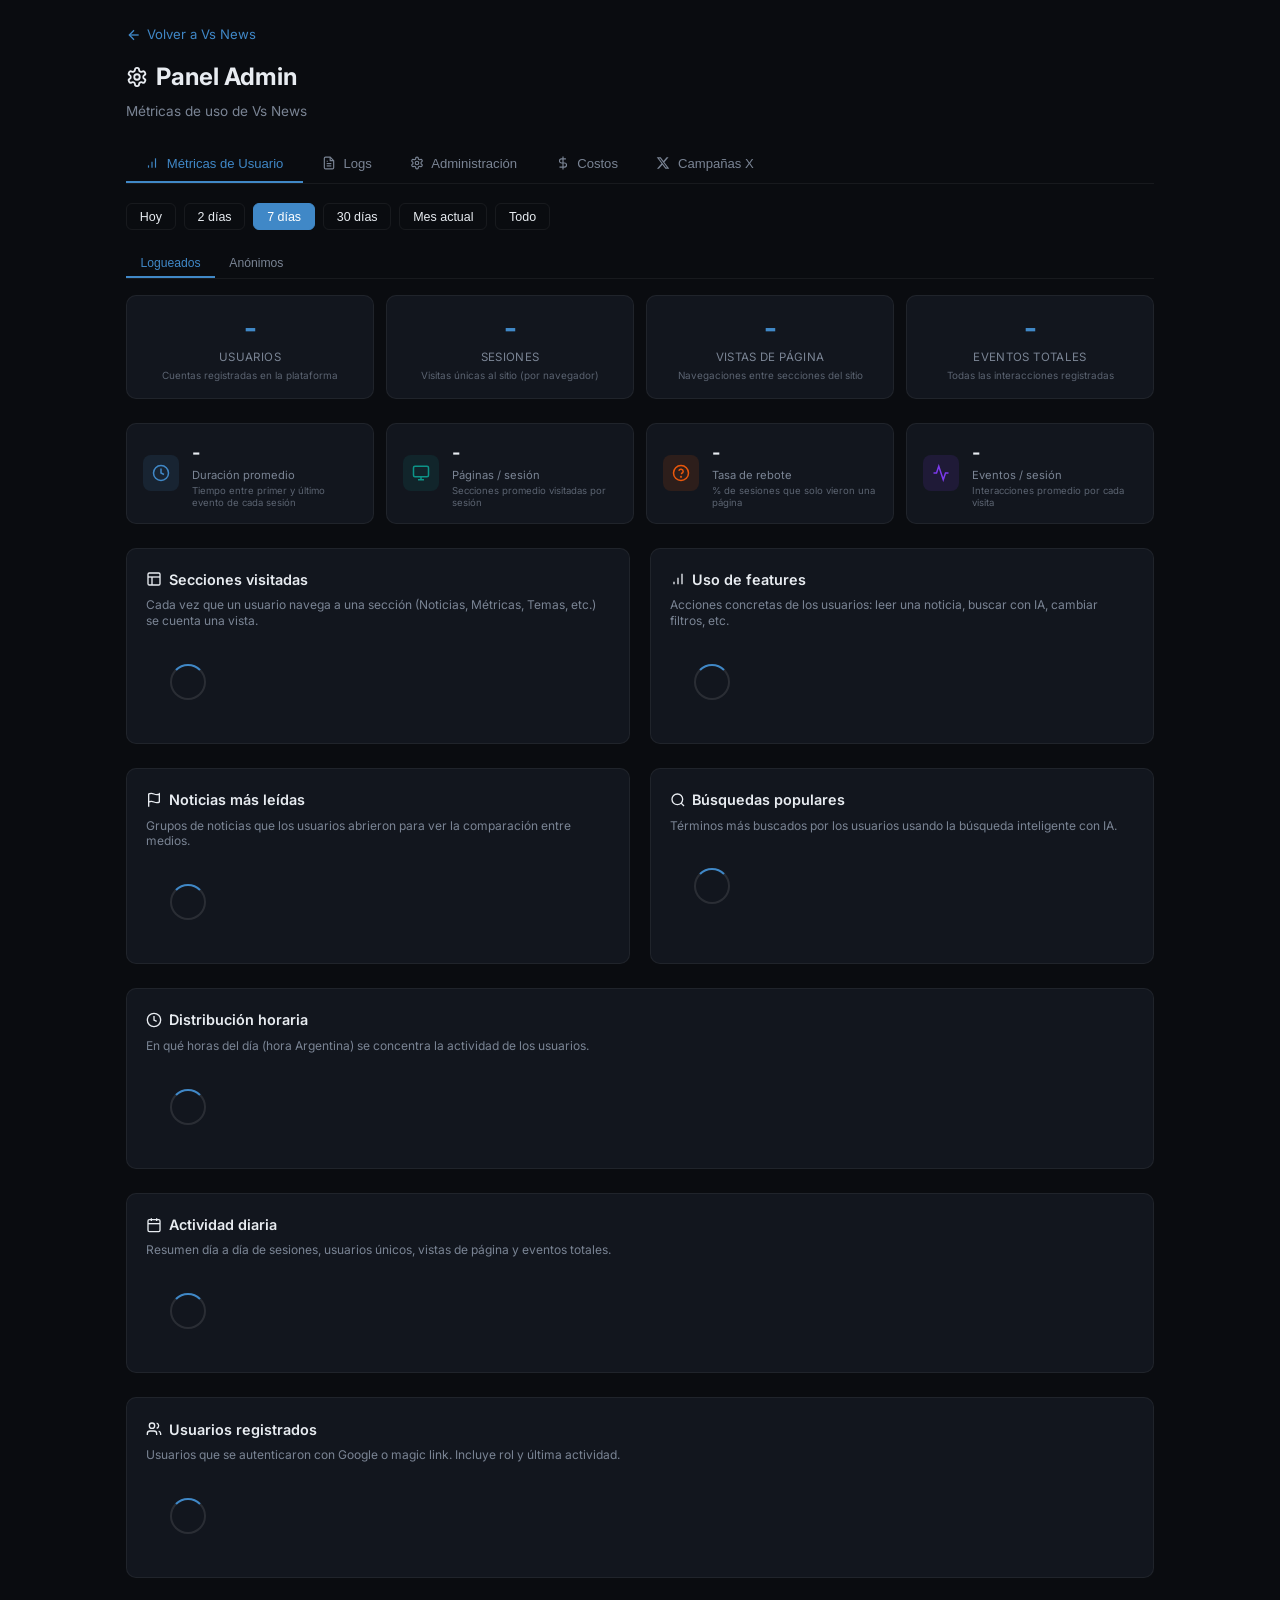
==== static/admin.html @ f23b5cda "feat(ai): presupuesto USD/mes (global y por proveedor) con cap diario auto-derivado - Nueva columna " ====
<!DOCTYPE html>
<html lang="es">
<head>
    <meta charset="UTF-8">
    <meta name="viewport" content="width=device-width, initial-scale=1.0">
    <meta name="theme-color" content="#0e1117">
    <title>Admin — Vs News</title>
    <link rel="preconnect" href="https://fonts.googleapis.com">
    <link rel="preconnect" href="https://fonts.gstatic.com" crossorigin>
    <link href="https://fonts.googleapis.com/css2?family=Inter:wght@300;400;500;600;700;800&display=swap" rel="stylesheet">
    <link rel="stylesheet" href="/static/css/styles.css?v=21">
    <style>
        .admin-wrap { max-width: 1060px; margin: 0 auto; padding: 1.5rem 1rem 3rem; }
        .admin-header { margin-bottom: 1.5rem; }
        .admin-header h1 { font-size: 1.5rem; font-weight: 700; margin: 0 0 0.3rem; display: flex; align-items: center; gap: 0.5rem; }
        .admin-header p { color: var(--text-dim); font-size: 0.85rem; margin: 0; }
        .admin-back { display: inline-flex; align-items: center; gap: 0.3rem; font-size: 0.82rem; color: var(--accent); text-decoration: none; margin-bottom: 0.8rem; }
        .admin-back:hover { text-decoration: underline; }

        .admin-date-filters { display: flex; gap: 0.5rem; flex-wrap: wrap; margin-bottom: 1.2rem; }
        .admin-date-btn {
            padding: 0.35rem 0.8rem; font-size: 0.78rem; font-weight: 500; border-radius: 6px;
            border: 1px solid var(--border); background: transparent; color: var(--text); cursor: pointer;
            transition: background 0.15s, border-color 0.15s;
        }
        .admin-date-btn.active { background: var(--accent); border-color: var(--accent); color: #fff; }
        .admin-date-btn:hover:not(.active) { background: rgba(255,255,255,0.06); }

        /* KPI cards */
        .admin-kpis { display: grid; grid-template-columns: repeat(auto-fit, minmax(140px, 1fr)); gap: 0.75rem; margin-bottom: 1.5rem; }
        .admin-kpi {
            background: var(--bg-card); border: 1px solid var(--border); border-radius: var(--radius);
            padding: 1rem; text-align: center;
        }
        .admin-kpi-value { font-size: 1.8rem; font-weight: 700; color: var(--accent); line-height: 1.1; }
        .admin-kpi-label { font-size: 0.72rem; color: var(--text-dim); margin-top: 0.25rem; text-transform: uppercase; letter-spacing: 0.03em; }
        .admin-kpi-sub { font-size: 0.7rem; color: var(--text-dim); margin-top: 0.15rem; }

        /* Engagement strip */
        .admin-engagement { display: grid; grid-template-columns: repeat(auto-fit, minmax(160px, 1fr)); gap: 0.75rem; margin-bottom: 1.5rem; }
        .admin-eng-card {
            background: var(--bg-card); border: 1px solid var(--border); border-radius: var(--radius);
            padding: 0.9rem 1rem; display: flex; align-items: center; gap: 0.8rem;
        }
        .admin-eng-icon { width: 36px; height: 36px; border-radius: 8px; display: flex; align-items: center; justify-content: center; flex-shrink: 0; }
        .admin-eng-icon svg { width: 18px; height: 18px; }
        .admin-eng-data { flex: 1; min-width: 0; }
        .admin-eng-value { font-size: 1.15rem; font-weight: 700; color: var(--text); }
        .admin-eng-label { font-size: 0.7rem; color: var(--text-dim); }

        /* Two-column grid */
        .admin-grid { display: grid; grid-template-columns: 1fr 1fr; gap: 1.2rem; margin-bottom: 1.5rem; }
        @media (max-width: 700px) { .admin-grid { grid-template-columns: 1fr; } }

        .admin-section { margin-bottom: 1.5rem; }
        .admin-card {
            background: var(--bg-card); border: 1px solid var(--border); border-radius: var(--radius);
            padding: 1.2rem; height: 100%;
        }
        .admin-card h3 {
            font-size: 0.9rem; font-weight: 600; margin: 0 0 0.8rem;
            display: flex; align-items: center; gap: 0.4rem; color: var(--text);
        }
        .admin-card h3 svg { width: 16px; height: 16px; flex-shrink: 0; }

        /* Bar chart */
        .admin-bar-list { display: flex; flex-direction: column; gap: 0.45rem; }
        .admin-bar-row { display: flex; align-items: center; gap: 0.5rem; }
        .admin-bar-label { min-width: 110px; font-size: 0.78rem; color: var(--text); white-space: nowrap; overflow: hidden; text-overflow: ellipsis; }
        .admin-bar-track { flex: 1; height: 22px; background: rgba(255,255,255,0.04); border-radius: 4px; overflow: hidden; }
        .admin-bar-fill {
            height: 100%; border-radius: 4px; display: flex; align-items: center;
            padding: 0 0.4rem; font-size: 0.68rem; font-weight: 600; color: #fff; min-width: 24px;
            transition: width 0.4s ease;
        }
        .admin-bar-fill.blue { background: var(--accent); }
        .admin-bar-fill.teal { background: #0d9488; }
        .admin-bar-fill.purple { background: #7c3aed; }
        .admin-bar-fill.orange { background: #ea580c; }
        .admin-bar-fill.pink { background: #db2777; }

        /* Hourly chart */
        .admin-hourly { display: flex; align-items: flex-end; gap: 2px; height: 80px; padding-top: 0.3rem; }
        .admin-hour-bar {
            flex: 1; background: var(--accent); border-radius: 2px 2px 0 0; min-height: 2px;
            transition: height 0.3s ease; position: relative;
        }
        .admin-hour-bar:hover { opacity: 0.8; }
        .admin-hour-labels { display: flex; gap: 2px; margin-top: 0.2rem; }
        .admin-hour-labels span { flex: 1; text-align: center; font-size: 0.55rem; color: var(--text-dim); }

        /* Table */
        .admin-table { width: 100%; border-collapse: collapse; font-size: 0.8rem; }
        .admin-table th {
            text-align: left; padding: 0.55rem 0.6rem; border-bottom: 1px solid var(--border);
            font-weight: 600; color: var(--text-dim); font-size: 0.68rem; text-transform: uppercase; letter-spacing: 0.04em;
        }
        .admin-table td { padding: 0.5rem 0.6rem; border-bottom: 1px solid rgba(255,255,255,0.04); }
        .admin-table tr:hover td { background: rgba(255,255,255,0.02); }

        .admin-loading { text-align: center; padding: 1.5rem; color: var(--text-dim); }
        .admin-empty { text-align: center; padding: 1rem; color: var(--text-dim); font-size: 0.82rem; }
        .admin-badge {
            font-size: 0.68rem; padding: 0.12rem 0.45rem; border-radius: 4px; font-weight: 500;
        }
        .admin-badge-admin { background: rgba(64,136,199,0.15); color: var(--accent); }
        .admin-badge-user { background: rgba(255,255,255,0.04); color: var(--text-dim); }
        .admin-badge-ollama { background: rgba(168,85,247,0.15); color: #a855f7; }

        .admin-cell-desc { font-size: 0.65rem; color: var(--text-dim); line-height: 1.2; margin-top: 0.15rem; opacity: 0.75; }
        .admin-kpi-desc { font-size: 0.62rem; color: var(--text-dim); margin-top: 0.15rem; line-height: 1.3; opacity: 0.7; }
        .admin-eng-desc { font-size: 0.6rem; color: var(--text-dim); line-height: 1.2; opacity: 0.7; }
        .admin-card-desc { font-size: 0.75rem; color: var(--text-dim); margin: -0.4rem 0 0.7rem; line-height: 1.3; }

        /* Selects (dark-mode friendly) */
        .ai-config-select,
        .ai-schedule-start,
        .ai-schedule-end {
            padding: 0.4rem 0.6rem; font-size: 0.78rem; border-radius: 6px;
            border: 1px solid var(--border); background: var(--bg-card, #12161e); color: var(--text);
            cursor: pointer; width: 100%;
        }
        .ai-config-select option,
        .ai-schedule-start option,
        .ai-schedule-end option {
            background: var(--bg-card, #12161e); color: var(--text, #e8ecf1);
        }

        /* Tab navigation */
        .admin-tabs { display: flex; gap: 0; margin-bottom: 1.2rem; border-bottom: 1px solid var(--border); flex-wrap: wrap; }
        .admin-tab {
            padding: 0.6rem 1.2rem; font-size: 0.82rem; font-weight: 500; cursor: pointer;
            color: var(--text-dim); border-bottom: 2px solid transparent;
            transition: color 0.15s, border-color 0.15s; background: transparent; border-top: none; border-left: none; border-right: none;
        }
        .admin-tab:hover { color: var(--text); }
        .admin-tab.active { color: var(--accent); border-bottom-color: var(--accent); }
        .admin-tab-panel { display: none; }
        .admin-tab-panel.active { display: block; }

        /* Sub-tab navigation (inside a panel) */
        .admin-subtabs { display: flex; gap: 0; margin-bottom: 1rem; border-bottom: 1px solid rgba(255,255,255,0.06); flex-wrap: wrap; }
        .admin-subtab {
            padding: 0.4rem 0.9rem; font-size: 0.76rem; font-weight: 500; cursor: pointer;
            color: var(--text-dim); border-bottom: 2px solid transparent;
            transition: color 0.15s, border-color 0.15s; background: transparent; border-top: none; border-left: none; border-right: none;
        }
        .admin-subtab:hover { color: var(--text); }
        .admin-subtab.active { color: var(--accent); border-bottom-color: var(--accent); }
        .admin-subtab-panel { display: none; }
        .admin-subtab-panel.active { display: block; }

        /* Logs table filters */
        .admin-filter-row {
            display: flex; gap: 0.5rem; flex-wrap: wrap; margin-bottom: 0.8rem; align-items: center;
        }
        .admin-filter-row select, .admin-filter-row input {
            padding: 0.35rem 0.6rem; font-size: 0.78rem; border-radius: 6px;
            border: 1px solid var(--border); background: var(--bg-card, #12161e); color: var(--text);
        }
        .admin-pagination {
            display: flex; gap: 0.5rem; align-items: center; justify-content: flex-end;
            margin-top: 0.8rem; font-size: 0.78rem; color: var(--text-dim);
        }
        .admin-pagination button {
            padding: 0.3rem 0.7rem; font-size: 0.78rem; border-radius: 6px;
            border: 1px solid var(--border); background: transparent; color: var(--text); cursor: pointer;
        }
        .admin-pagination button:disabled { opacity: 0.4; cursor: not-allowed; }
        .admin-pagination button:hover:not(:disabled) { background: rgba(255,255,255,0.06); }

        /* Invocation detail modal */
        .admin-modal-backdrop {
            position: fixed; inset: 0; background: rgba(0,0,0,0.6); z-index: 1000;
            display: flex; align-items: center; justify-content: center; padding: 1rem;
        }
        .admin-modal {
            background: var(--bg-modal); border: 1px solid var(--border); border-radius: var(--radius);
            max-width: 800px; width: 100%; max-height: 90vh; overflow: auto; padding: 1.5rem;
            box-shadow: var(--shadow);
        }
        .admin-modal h3 { margin: 0 0 0.8rem; font-size: 1rem; font-weight: 600; }
        .admin-modal-close {
            float: right; background: transparent; border: 0; color: var(--text-dim);
            font-size: 1.4rem; cursor: pointer; line-height: 1;
        }
        .admin-modal pre {
            background: rgba(0,0,0,0.25); padding: 0.8rem; border-radius: 6px;
            font-size: 0.72rem; overflow: auto; max-height: 300px; white-space: pre-wrap; word-break: break-word;
            margin: 0.3rem 0 0.8rem;
        }
        .admin-modal-row { display: flex; gap: 0.8rem; font-size: 0.78rem; margin-bottom: 0.3rem; }
        .admin-modal-row .label { color: var(--text-dim); min-width: 120px; }

        /* Row click affordance */
        .admin-table tr.clickable { cursor: pointer; }

        /* Status pills for process events */
        .admin-status-pill {
            font-size: 0.68rem; font-weight: 600; padding: 0.15rem 0.55rem; border-radius: 999px;
            display: inline-block;
        }
        .admin-status-ok { background: rgba(13,148,136,0.15); color: #0d9488; }
        .admin-status-error { background: rgba(220,38,38,0.15); color: #dc2626; }
        .admin-status-warning { background: rgba(234,179,8,0.15); color: #eab308; }
        .admin-status-info { background: rgba(64,136,199,0.15); color: #4088c7; }

        /* Anon ratio pill */
        .admin-kpi-ratio {
            display: inline-block; font-size: 0.68rem; font-weight: 600; padding: 0.15rem 0.5rem;
            border-radius: 10px; margin-top: 0.2rem;
        }
        .admin-kpi-ratio.high { background: rgba(234,88,12,0.15); color: #ea580c; }
        .admin-kpi-ratio.mid  { background: rgba(13,148,136,0.15); color: #0d9488; }
        .admin-kpi-ratio.low  { background: rgba(64,136,199,0.15); color: #4088c7; }

        /* AI monitor: provider cards + traffic light */
        .admin-monitor-providers {
            display: grid; grid-template-columns: repeat(auto-fit, minmax(260px, 1fr)); gap: 0.9rem;
        }
        .admin-provider-card {
            background: rgba(255,255,255,0.02); border: 1px solid var(--border);
            border-radius: var(--radius); padding: 0.9rem 1rem;
            display: flex; flex-direction: column; gap: 0.45rem;
        }
        .admin-provider-head {
            display: flex; align-items: center; justify-content: space-between; gap: 0.5rem;
        }
        .admin-provider-name { font-size: 0.9rem; font-weight: 600; color: var(--text); }
        .admin-provider-model { font-size: 0.7rem; color: var(--text-dim); font-family: ui-monospace, monospace; }
        .admin-provider-pill {
            font-size: 0.68rem; font-weight: 600; padding: 0.18rem 0.55rem; border-radius: 999px;
            display: inline-flex; align-items: center; gap: 0.35rem;
        }
        .admin-provider-pill::before { content: ""; width: 7px; height: 7px; border-radius: 50%; display: inline-block; }
        .admin-provider-pill.green { background: rgba(13,148,136,0.15); color: #0d9488; }
        .admin-provider-pill.green::before { background: #0d9488; box-shadow: 0 0 8px rgba(13,148,136,0.5); }
        .admin-provider-pill.amber { background: rgba(234,179,8,0.15); color: #eab308; }
        .admin-provider-pill.amber::before { background: #eab308; box-shadow: 0 0 8px rgba(234,179,8,0.5); }
        .admin-provider-pill.red   { background: rgba(220,38,38,0.15); color: #dc2626; }
        .admin-provider-pill.red::before { background: #dc2626; box-shadow: 0 0 8px rgba(220,38,38,0.5); }

        .admin-provider-row { display: flex; justify-content: space-between; gap: 0.5rem; font-size: 0.75rem; }
        .admin-provider-row .label { color: var(--text-dim); }
        .admin-provider-row .value { color: var(--text); text-align: right; max-width: 65%; word-break: break-word; }
        .admin-provider-error {
            font-size: 0.7rem; color: #fca5a5; background: rgba(220,38,38,0.08);
            border: 1px solid rgba(220,38,38,0.25); border-radius: 6px; padding: 0.4rem 0.55rem;
            line-height: 1.35; word-break: break-word;
        }
        .admin-provider-ok {
            font-size: 0.7rem; color: var(--text-dim);
        }

        /* X / Twitter campaign tab */
        .admin-select {
            padding: 0.4rem 0.6rem; font-size: 0.78rem; border-radius: 6px;
            border: 1px solid var(--border); background: var(--bg-card, #12161e); color: var(--text);
        }
        .admin-select option { background: var(--bg-card, #12161e); color: var(--text); }
        .btn-primary, .btn-secondary, .btn-danger {
            padding: 0.4rem 0.85rem; font-size: 0.78rem; font-weight: 500; border-radius: 6px;
            border: 1px solid var(--border); cursor: pointer;
            transition: background 0.15s, border-color 0.15s, opacity 0.15s;
        }
        .btn-primary { background: var(--accent); color: #fff; border-color: var(--accent); }
        .btn-primary:hover:not(:disabled) { opacity: 0.9; }
        .btn-secondary { background: transparent; color: var(--text); }
        .btn-secondary:hover:not(:disabled) { background: rgba(255,255,255,0.06); }
        .btn-danger { background: rgba(220,38,38,0.12); color: #f87171; border-color: rgba(220,38,38,0.35); }
        .btn-danger:hover:not(:disabled) { background: rgba(220,38,38,0.2); }
        .btn-primary:disabled, .btn-secondary:disabled, .btn-danger:disabled { opacity: 0.45; cursor: not-allowed; }

        .x-status-grid {
            display: grid; grid-template-columns: repeat(auto-fit, minmax(180px, 1fr)); gap: 0.8rem;
            margin-bottom: 1rem;
        }
        .x-status-cell {
            background: rgba(255,255,255,0.02); border: 1px solid var(--border); border-radius: 8px;
            padding: 0.7rem 0.9rem;
        }
        .x-status-cell .label { font-size: 0.65rem; color: var(--text-dim); text-transform: uppercase; letter-spacing: 0.05em; }
        .x-status-cell .value { font-size: 1rem; font-weight: 600; color: var(--text); margin-top: 0.2rem; word-break: break-word; }
        .x-status-cell .hint { font-size: 0.65rem; color: var(--text-dim); margin-top: 0.15rem; }

        .x-progress-row { display: flex; gap: 0.6rem; align-items: center; margin-top: 0.35rem; }
        .x-progress-track {
            flex: 1; height: 8px; background: rgba(255,255,255,0.06); border-radius: 4px; overflow: hidden;
        }
        .x-progress-fill { height: 100%; background: var(--accent); border-radius: 4px; transition: width 0.3s; }
        .x-progress-fill.warn { background: #eab308; }
        .x-progress-fill.danger { background: #dc2626; }
        .x-progress-label { font-size: 0.7rem; color: var(--text-dim); min-width: 80px; text-align: right; }

        .x-tier-form {
            display: grid; grid-template-columns: repeat(auto-fit, minmax(150px, 1fr)); gap: 0.6rem;
            align-items: end; margin-top: 0.6rem;
        }
        .x-tier-form label { display: flex; flex-direction: column; gap: 0.25rem; font-size: 0.72rem; color: var(--text-dim); }
        .x-tier-form input[type=number], .x-tier-form select {
            padding: 0.4rem 0.55rem; font-size: 0.82rem; border-radius: 6px;
            border: 1px solid var(--border); background: var(--bg-card, #12161e); color: var(--text);
        }
        .x-tier-warn {
            margin-top: 0.6rem; padding: 0.5rem 0.7rem; border-radius: 6px;
            background: rgba(220,38,38,0.08); border: 1px solid rgba(220,38,38,0.25);
            color: #fca5a5; font-size: 0.75rem;
        }

        .x-campaign-card {
            border: 1px solid var(--border); border-radius: 8px; padding: 0.9rem 1rem;
            background: rgba(255,255,255,0.02); margin-bottom: 0.85rem;
        }
        .x-campaign-head {
            display: flex; align-items: center; justify-content: space-between; gap: 0.6rem; flex-wrap: wrap;
        }
        .x-campaign-title { font-size: 0.92rem; font-weight: 600; color: var(--text); display: flex; align-items: center; gap: 0.4rem; }
        .x-campaign-subtitle { font-size: 0.7rem; color: var(--text-dim); font-weight: 400; }
        .x-campaign-body {
            margin-top: 0.7rem;
            display: grid; grid-template-columns: 1fr 1fr; gap: 0.7rem;
        }
        @media (max-width: 700px) { .x-campaign-body { grid-template-columns: 1fr; } }
        .x-campaign-body label { display: flex; flex-direction: column; gap: 0.25rem; font-size: 0.72rem; color: var(--text-dim); }
        .x-campaign-body input[type=number],
        .x-campaign-body input[type=text],
        .x-campaign-body input[type=time],
        .x-campaign-body select,
        .x-campaign-body textarea {
            padding: 0.4rem 0.55rem; font-size: 0.82rem; border-radius: 6px;
            border: 1px solid var(--border); background: var(--bg-card, #12161e); color: var(--text);
            font-family: inherit; resize: vertical;
        }
        .x-campaign-body textarea { min-height: 72px; }
        .x-campaign-actions { display: flex; gap: 0.4rem; margin-top: 0.8rem; flex-wrap: wrap; align-items: center; }
        .x-last-run { font-size: 0.7rem; color: var(--text-dim); margin-left: auto; }

        .x-toggle { position: relative; display: inline-flex; align-items: center; gap: 0.5rem; }
        .x-toggle input { position: absolute; opacity: 0; pointer-events: none; }
        .x-toggle-track {
            width: 36px; height: 20px; border-radius: 999px; background: rgba(255,255,255,0.1);
            position: relative; transition: background 0.15s; cursor: pointer;
        }
        .x-toggle-track::after {
            content: ""; position: absolute; top: 2px; left: 2px; width: 16px; height: 16px;
            border-radius: 50%; background: #e2e8f0; transition: left 0.15s;
        }
        .x-toggle input:checked + .x-toggle-track { background: var(--accent); }
        .x-toggle input:checked + .x-toggle-track::after { left: 18px; }
        .x-toggle-label { font-size: 0.78rem; color: var(--text); }

        .x-status-badge {
            font-size: 0.65rem; padding: 0.12rem 0.5rem; border-radius: 999px; font-weight: 600;
            display: inline-block;
        }
        .x-status-badge.ok { background: rgba(13,148,136,0.15); color: #0d9488; }
        .x-status-badge.error, .x-status-badge.rate_limited { background: rgba(220,38,38,0.15); color: #f87171; }
        .x-status-badge.quota_exceeded, .x-status-badge.disabled_by_tier { background: rgba(234,179,8,0.15); color: #eab308; }
        .x-status-badge.skipped { background: rgba(255,255,255,0.06); color: var(--text-dim); }

        .x-hint {
            font-size: 0.7rem; color: var(--text-dim); background: rgba(255,255,255,0.02);
            border: 1px dashed var(--border); border-radius: 6px; padding: 0.4rem 0.6rem;
            margin-top: 0.4rem; line-height: 1.35;
        }
    </style>
</head>
<body>
<div class="admin-wrap">
    <a href="/" class="admin-back">
        <svg width="16" height="16" viewBox="0 0 24 24" fill="none" stroke="currentColor" stroke-width="2"><path d="M19 12H5"/><polyline points="12 19 5 12 12 5"/></svg>
        Volver a Vs News
    </a>
    <div class="admin-header">
        <h1>
            <svg width="22" height="22" viewBox="0 0 24 24" fill="none" stroke="currentColor" stroke-width="2"><path d="M12.22 2h-.44a2 2 0 0 0-2 2v.18a2 2 0 0 1-1 1.73l-.43.25a2 2 0 0 1-2 0l-.15-.08a2 2 0 0 0-2.73.73l-.22.38a2 2 0 0 0 .73 2.73l.15.1a2 2 0 0 1 1 1.72v.51a2 2 0 0 1-1 1.74l-.15.09a2 2 0 0 0-.73 2.73l.22.38a2 2 0 0 0 2.73.73l.15-.08a2 2 0 0 1 2 0l.43.25a2 2 0 0 1 1 1.73V20a2 2 0 0 0 2 2h.44a2 2 0 0 0 2-2v-.18a2 2 0 0 1 1-1.73l.43-.25a2 2 0 0 1 2 0l.15.08a2 2 0 0 0 2.73-.73l.22-.39a2 2 0 0 0-.73-2.73l-.15-.08a2 2 0 0 1-1-1.74v-.5a2 2 0 0 1 1-1.74l.15-.09a2 2 0 0 0 .73-2.73l-.22-.38a2 2 0 0 0-2.73-.73l-.15.08a2 2 0 0 1-2 0l-.43-.25a2 2 0 0 1-1-1.73V4a2 2 0 0 0-2-2z"/><circle cx="12" cy="12" r="3"/></svg>
            Panel Admin
        </h1>
        <p>Métricas de uso de Vs News</p>
    </div>

    <!-- Tab navigation -->
    <div class="admin-tabs" id="admin-tabs">
        <button class="admin-tab active" data-tab="metrics">
            <svg width="14" height="14" viewBox="0 0 24 24" fill="none" stroke="currentColor" stroke-width="2" style="vertical-align:-2px;margin-right:4px"><path d="M12 20V10"/><path d="M18 20V4"/><path d="M6 20v-4"/></svg>
            Métricas de Usuario
        </button>
        <button class="admin-tab" data-tab="logs">
            <svg width="14" height="14" viewBox="0 0 24 24" fill="none" stroke="currentColor" stroke-width="2" style="vertical-align:-2px;margin-right:4px"><path d="M14 2H6a2 2 0 0 0-2 2v16a2 2 0 0 0 2 2h12a2 2 0 0 0 2-2V8z"/><polyline points="14 2 14 8 20 8"/><line x1="16" y1="13" x2="8" y2="13"/><line x1="16" y1="17" x2="8" y2="17"/><line x1="10" y1="9" x2="8" y2="9"/></svg>
            Logs
        </button>
        <button class="admin-tab" data-tab="admin">
            <svg width="14" height="14" viewBox="0 0 24 24" fill="none" stroke="currentColor" stroke-width="2" style="vertical-align:-2px;margin-right:4px"><path d="M12.22 2h-.44a2 2 0 0 0-2 2v.18a2 2 0 0 1-1 1.73l-.43.25a2 2 0 0 1-2 0l-.15-.08a2 2 0 0 0-2.73.73l-.22.38a2 2 0 0 0 .73 2.73l.15.1a2 2 0 0 1 1 1.72v.51a2 2 0 0 1-1 1.74l-.15.09a2 2 0 0 0-.73 2.73l.22.38a2 2 0 0 0 2.73.73l.15-.08a2 2 0 0 1 2 0l.43.25a2 2 0 0 1 1 1.73V20a2 2 0 0 0 2 2h.44a2 2 0 0 0 2-2v-.18a2 2 0 0 1 1-1.73l.43-.25a2 2 0 0 1 2 0l.15.08a2 2 0 0 0 2.73-.73l.22-.39a2 2 0 0 0-.73-2.73l-.15-.08a2 2 0 0 1-1-1.74v-.5a2 2 0 0 1 1-1.74l.15-.09a2 2 0 0 0 .73-2.73l-.22-.38a2 2 0 0 0-2.73-.73l-.15.08a2 2 0 0 1-2 0l-.43-.25a2 2 0 0 1-1-1.73V4a2 2 0 0 0-2-2z"/><circle cx="12" cy="12" r="3"/></svg>
            Administración
        </button>
        <button class="admin-tab" data-tab="costs">
            <svg width="14" height="14" viewBox="0 0 24 24" fill="none" stroke="currentColor" stroke-width="2" style="vertical-align:-2px;margin-right:4px"><line x1="12" y1="1" x2="12" y2="23"/><path d="M17 5H9.5a3.5 3.5 0 0 0 0 7h5a3.5 3.5 0 0 1 0 7H6"/></svg>
            Costos
        </button>
        <button class="admin-tab" data-tab="x">
            <svg width="14" height="14" viewBox="0 0 24 24" fill="currentColor" style="vertical-align:-2px;margin-right:4px"><path d="M18.244 2.25h3.308l-7.227 8.26 8.502 11.24H16.17l-5.214-6.817L4.99 21.75H1.68l7.73-8.835L1.254 2.25H8.08l4.713 6.231zm-1.161 17.52h1.833L7.084 4.126H5.117z"/></svg>
            Campañas X
        </button>
    </div>

    <!-- Date range filter -->
    <div class="admin-date-filters" id="admin-date-filters">
        <button class="admin-date-btn" data-range="hoy">Hoy</button>
        <button class="admin-date-btn" data-range="2d">2 días</button>
        <button class="admin-date-btn active" data-range="7d">7 días</button>
        <button class="admin-date-btn" data-range="30d">30 días</button>
        <button class="admin-date-btn" data-range="mes">Mes actual</button>
        <button class="admin-date-btn" data-range="todo">Todo</button>
    </div>

    <!-- ═══ MÉTRICAS DE USUARIO TAB (con sub-tabs) ═══ -->
    <div class="admin-tab-panel active" id="panel-metrics">

    <!-- Sub-tab navigation -->
    <div class="admin-subtabs" id="admin-subtabs">
        <button class="admin-subtab active" data-subtab="logged">Logueados</button>
        <button class="admin-subtab" data-subtab="anonymous">Anónimos</button>
    </div>

    <!-- ─── Sub-panel: Logueados ─── -->
    <div class="admin-subtab-panel active" id="subpanel-logged">

    <!-- KPI cards -->
    <div class="admin-kpis" id="admin-kpis">
        <div class="admin-kpi"><div id="kpi-users" class="admin-kpi-value">-</div><div class="admin-kpi-label">Usuarios</div><div id="kpi-users-sub" class="admin-kpi-sub"></div><div class="admin-kpi-desc">Cuentas registradas en la plataforma</div></div>
        <div class="admin-kpi"><div id="kpi-sessions" class="admin-kpi-value">-</div><div class="admin-kpi-label">Sesiones</div><div class="admin-kpi-desc">Visitas únicas al sitio (por navegador)</div></div>
        <div class="admin-kpi"><div id="kpi-pageviews" class="admin-kpi-value">-</div><div class="admin-kpi-label">Vistas de página</div><div class="admin-kpi-desc">Navegaciones entre secciones del sitio</div></div>
        <div class="admin-kpi"><div id="kpi-events" class="admin-kpi-value">-</div><div class="admin-kpi-label">Eventos totales</div><div class="admin-kpi-desc">Todas las interacciones registradas</div></div>
    </div>

    <!-- Engagement metrics -->
    <div class="admin-engagement" id="admin-engagement">
        <div class="admin-eng-card">
            <div class="admin-eng-icon" style="background:rgba(64,136,199,0.12)">
                <svg viewBox="0 0 24 24" fill="none" stroke="#4088c7" stroke-width="2"><circle cx="12" cy="12" r="10"/><polyline points="12 6 12 12 16 14"/></svg>
            </div>
            <div class="admin-eng-data"><div id="eng-duration" class="admin-eng-value">-</div><div class="admin-eng-label">Duración promedio</div><div class="admin-eng-desc">Tiempo entre primer y último evento de cada sesión</div></div>
        </div>
        <div class="admin-eng-card">
            <div class="admin-eng-icon" style="background:rgba(13,148,136,0.12)">
                <svg viewBox="0 0 24 24" fill="none" stroke="#0d9488" stroke-width="2"><rect x="2" y="3" width="20" height="14" rx="2"/><line x1="8" y1="21" x2="16" y2="21"/><line x1="12" y1="17" x2="12" y2="21"/></svg>
            </div>
            <div class="admin-eng-data"><div id="eng-pages" class="admin-eng-value">-</div><div class="admin-eng-label">Páginas / sesión</div><div class="admin-eng-desc">Secciones promedio visitadas por sesión</div></div>
        </div>
        <div class="admin-eng-card">
            <div class="admin-eng-icon" style="background:rgba(234,88,12,0.12)">
                <svg viewBox="0 0 24 24" fill="none" stroke="#ea580c" stroke-width="2"><path d="M9.09 9a3 3 0 0 1 5.83 1c0 2-3 3-3 3"/><circle cx="12" cy="17" r=".5"/><circle cx="12" cy="12" r="10"/></svg>
            </div>
            <div class="admin-eng-data"><div id="eng-bounce" class="admin-eng-value">-</div><div class="admin-eng-label">Tasa de rebote</div><div class="admin-eng-desc">% de sesiones que solo vieron una página</div></div>
        </div>
        <div class="admin-eng-card">
            <div class="admin-eng-icon" style="background:rgba(124,58,237,0.12)">
                <svg viewBox="0 0 24 24" fill="none" stroke="#7c3aed" stroke-width="2"><path d="M22 12h-4l-3 9L9 3l-3 9H2"/></svg>
            </div>
            <div class="admin-eng-data"><div id="eng-events-session" class="admin-eng-value">-</div><div class="admin-eng-label">Eventos / sesión</div><div class="admin-eng-desc">Interacciones promedio por cada visita</div></div>
        </div>
    </div>

    <!-- Two-column grid: Sections + Features -->
    <div class="admin-grid">
        <div class="admin-card">
            <h3>
                <svg viewBox="0 0 24 24" fill="none" stroke="currentColor" stroke-width="2"><path d="M3 9h18"/><path d="M9 21V9"/><rect x="3" y="3" width="18" height="18" rx="2"/></svg>
                Secciones visitadas
            </h3>
            <p class="admin-card-desc">Cada vez que un usuario navega a una sección (Noticias, Métricas, Temas, etc.) se cuenta una vista.</p>
            <div id="sections-chart" class="admin-bar-list"><div class="admin-loading"><div class="spinner"></div></div></div>
        </div>
        <div class="admin-card">
            <h3>
                <svg viewBox="0 0 24 24" fill="none" stroke="currentColor" stroke-width="2"><path d="M12 20V10"/><path d="M18 20V4"/><path d="M6 20v-4"/></svg>
                Uso de features
            </h3>
            <p class="admin-card-desc">Acciones concretas de los usuarios: leer una noticia, buscar con IA, cambiar filtros, etc.</p>
            <div id="features-chart" class="admin-bar-list"><div class="admin-loading"><div class="spinner"></div></div></div>
        </div>
    </div>

    <!-- Two-column grid: Top content + Searches -->
    <div class="admin-grid">
        <div class="admin-card">
            <h3>
                <svg viewBox="0 0 24 24" fill="none" stroke="currentColor" stroke-width="2"><path d="M4 15s1-1 4-1 5 2 8 2 4-1 4-1V3s-1 1-4 1-5-2-8-2-4 1-4 1z"/><line x1="4" y1="22" x2="4" y2="15"/></svg>
                Noticias más leídas
            </h3>
            <p class="admin-card-desc">Grupos de noticias que los usuarios abrieron para ver la comparación entre medios.</p>
            <div id="top-content" class="admin-bar-list"><div class="admin-loading"><div class="spinner"></div></div></div>
        </div>
        <div class="admin-card">
            <h3>
                <svg viewBox="0 0 24 24" fill="none" stroke="currentColor" stroke-width="2"><circle cx="11" cy="11" r="8"/><line x1="21" y1="21" x2="16.65" y2="16.65"/></svg>
                Búsquedas populares
            </h3>
            <p class="admin-card-desc">Términos más buscados por los usuarios usando la búsqueda inteligente con IA.</p>
            <div id="searches-list" class="admin-bar-list"><div class="admin-loading"><div class="spinner"></div></div></div>
        </div>
    </div>

    <!-- Hourly distribution -->
    <div class="admin-section">
        <div class="admin-card">
            <h3>
                <svg viewBox="0 0 24 24" fill="none" stroke="currentColor" stroke-width="2"><circle cx="12" cy="12" r="10"/><polyline points="12 6 12 12 16 14"/></svg>
                Distribución horaria
            </h3>
            <p class="admin-card-desc">En qué horas del día (hora Argentina) se concentra la actividad de los usuarios.</p>
            <div id="hourly-chart"><div class="admin-loading"><div class="spinner"></div></div></div>
        </div>
    </div>

    <!-- Daily activity -->
    <div class="admin-section">
        <div class="admin-card">
            <h3>
                <svg viewBox="0 0 24 24" fill="none" stroke="currentColor" stroke-width="2"><rect x="3" y="4" width="18" height="18" rx="2"/><line x1="16" y1="2" x2="16" y2="6"/><line x1="8" y1="2" x2="8" y2="6"/><line x1="3" y1="10" x2="21" y2="10"/></svg>
                Actividad diaria
            </h3>
            <p class="admin-card-desc">Resumen día a día de sesiones, usuarios únicos, vistas de página y eventos totales.</p>
            <div id="daily-table-wrap"><div class="admin-loading"><div class="spinner"></div></div></div>
        </div>
    </div>

    <!-- Users -->
    <div class="admin-section">
        <div class="admin-card">
            <h3>
                <svg viewBox="0 0 24 24" fill="none" stroke="currentColor" stroke-width="2"><path d="M16 21v-2a4 4 0 0 0-4-4H6a4 4 0 0 0-4 4v2"/><circle cx="9" cy="7" r="4"/><path d="M22 21v-2a4 4 0 0 0-3-3.87"/><path d="M16 3.13a4 4 0 0 1 0 7.75"/></svg>
                Usuarios registrados
            </h3>
            <p class="admin-card-desc">Usuarios que se autenticaron con Google o magic link. Incluye rol y última actividad.</p>
            <div id="users-table-wrap"><div class="admin-loading"><div class="spinner"></div></div></div>
        </div>
    </div>

    </div><!-- /subpanel-logged -->

    <!-- ─── Sub-panel: Anónimos ─── -->
    <div class="admin-subtab-panel" id="subpanel-anonymous">

    <!-- Anonymous KPIs -->
    <div class="admin-kpis" id="anon-kpis">
        <div class="admin-kpi"><div id="anon-kpi-visitors" class="admin-kpi-value">-</div><div class="admin-kpi-label">Visitantes únicos</div><div class="admin-kpi-desc">IPs distintas sin cuenta (proxy de personas)</div></div>
        <div class="admin-kpi"><div id="anon-kpi-sessions" class="admin-kpi-value">-</div><div class="admin-kpi-label">Sesiones</div><div class="admin-kpi-desc">Visitas al sitio sin login</div></div>
        <div class="admin-kpi"><div id="anon-kpi-pageviews" class="admin-kpi-value">-</div><div class="admin-kpi-label">Vistas de página</div><div class="admin-kpi-desc">Navegaciones entre secciones sin login</div></div>
        <div class="admin-kpi"><div id="anon-kpi-events" class="admin-kpi-value">-</div><div class="admin-kpi-label">Eventos totales</div><div class="admin-kpi-desc">Interacciones de visitantes anónimos</div></div>
    </div>

    <!-- Anonymous ratio + engagement -->
    <div class="admin-engagement" id="anon-engagement">
        <div class="admin-eng-card">
            <div class="admin-eng-icon" style="background:rgba(234,88,12,0.12)">
                <svg viewBox="0 0 24 24" fill="none" stroke="#ea580c" stroke-width="2"><path d="M16 21v-2a4 4 0 0 0-4-4H6a4 4 0 0 0-4 4v2"/><circle cx="9" cy="7" r="4"/><line x1="17" y1="11" x2="23" y2="11"/></svg>
            </div>
            <div class="admin-eng-data"><div id="anon-eng-ratio" class="admin-eng-value">-</div><div class="admin-eng-label">% tráfico anónimo</div><div class="admin-eng-desc">Proporción de eventos sin login sobre el total</div></div>
        </div>
        <div class="admin-eng-card">
            <div class="admin-eng-icon" style="background:rgba(64,136,199,0.12)">
                <svg viewBox="0 0 24 24" fill="none" stroke="#4088c7" stroke-width="2"><circle cx="12" cy="12" r="10"/><polyline points="12 6 12 12 16 14"/></svg>
            </div>
            <div class="admin-eng-data"><div id="anon-eng-duration" class="admin-eng-value">-</div><div class="admin-eng-label">Duración promedio</div><div class="admin-eng-desc">Tiempo entre primer y último evento anónimo</div></div>
        </div>
        <div class="admin-eng-card">
            <div class="admin-eng-icon" style="background:rgba(13,148,136,0.12)">
                <svg viewBox="0 0 24 24" fill="none" stroke="#0d9488" stroke-width="2"><rect x="2" y="3" width="20" height="14" rx="2"/><line x1="8" y1="21" x2="16" y2="21"/><line x1="12" y1="17" x2="12" y2="21"/></svg>
            </div>
            <div class="admin-eng-data"><div id="anon-eng-pages" class="admin-eng-value">-</div><div class="admin-eng-label">Páginas / sesión</div><div class="admin-eng-desc">Secciones promedio visitadas por sesión anónima</div></div>
        </div>
        <div class="admin-eng-card">
            <div class="admin-eng-icon" style="background:rgba(124,58,237,0.12)">
                <svg viewBox="0 0 24 24" fill="none" stroke="#7c3aed" stroke-width="2"><path d="M9.09 9a3 3 0 0 1 5.83 1c0 2-3 3-3 3"/><circle cx="12" cy="17" r=".5"/><circle cx="12" cy="12" r="10"/></svg>
            </div>
            <div class="admin-eng-data"><div id="anon-eng-bounce" class="admin-eng-value">-</div><div class="admin-eng-label">Tasa de rebote</div><div class="admin-eng-desc">% de sesiones anónimas con una sola página</div></div>
        </div>
    </div>

    <!-- Anonymous sections + features -->
    <div class="admin-grid">
        <div class="admin-card">
            <h3>
                <svg viewBox="0 0 24 24" fill="none" stroke="currentColor" stroke-width="2"><path d="M3 9h18"/><path d="M9 21V9"/><rect x="3" y="3" width="18" height="18" rx="2"/></svg>
                Secciones visitadas
            </h3>
            <p class="admin-card-desc">Secciones más navegadas por visitantes sin cuenta.</p>
            <div id="anon-sections-chart" class="admin-bar-list"><div class="admin-loading"><div class="spinner"></div></div></div>
        </div>
        <div class="admin-card">
            <h3>
                <svg viewBox="0 0 24 24" fill="none" stroke="currentColor" stroke-width="2"><path d="M12 20V10"/><path d="M18 20V4"/><path d="M6 20v-4"/></svg>
                Uso de features
            </h3>
            <p class="admin-card-desc">Acciones de visitantes anónimos: leer noticias, buscar con IA, filtrar, etc.</p>
            <div id="anon-features-chart" class="admin-bar-list"><div class="admin-loading"><div class="spinner"></div></div></div>
        </div>
    </div>

    <!-- Anonymous top content + searches -->
    <div class="admin-grid">
        <div class="admin-card">
            <h3>
                <svg viewBox="0 0 24 24" fill="none" stroke="currentColor" stroke-width="2"><path d="M4 15s1-1 4-1 5 2 8 2 4-1 4-1V3s-1 1-4 1-5-2-8-2-4 1-4 1z"/><line x1="4" y1="22" x2="4" y2="15"/></svg>
                Noticias más leídas
            </h3>
            <p class="admin-card-desc">Grupos de noticias más abiertos por visitantes anónimos.</p>
            <div id="anon-top-content" class="admin-bar-list"><div class="admin-loading"><div class="spinner"></div></div></div>
        </div>
        <div class="admin-card">
            <h3>
                <svg viewBox="0 0 24 24" fill="none" stroke="currentColor" stroke-width="2"><circle cx="11" cy="11" r="8"/><line x1="21" y1="21" x2="16.65" y2="16.65"/></svg>
                Búsquedas populares
            </h3>
            <p class="admin-card-desc">Términos más buscados por visitantes sin cuenta.</p>
            <div id="anon-searches-list" class="admin-bar-list"><div class="admin-loading"><div class="spinner"></div></div></div>
        </div>
    </div>

    <!-- Anonymous hourly -->
    <div class="admin-section">
        <div class="admin-card">
            <h3>
                <svg viewBox="0 0 24 24" fill="none" stroke="currentColor" stroke-width="2"><circle cx="12" cy="12" r="10"/><polyline points="12 6 12 12 16 14"/></svg>
                Distribución horaria
            </h3>
            <p class="admin-card-desc">Horarios de actividad de visitantes anónimos (hora Argentina).</p>
            <div id="anon-hourly-chart"><div class="admin-loading"><div class="spinner"></div></div></div>
        </div>
    </div>

    <!-- Anonymous daily -->
    <div class="admin-section">
        <div class="admin-card">
            <h3>
                <svg viewBox="0 0 24 24" fill="none" stroke="currentColor" stroke-width="2"><rect x="3" y="4" width="18" height="18" rx="2"/><line x1="16" y1="2" x2="16" y2="6"/><line x1="8" y1="2" x2="8" y2="6"/><line x1="3" y1="10" x2="21" y2="10"/></svg>
                Actividad diaria
            </h3>
            <p class="admin-card-desc">Visitantes únicos (por IP), sesiones, vistas y eventos diarios de anónimos.</p>
            <div id="anon-daily-table-wrap"><div class="admin-loading"><div class="spinner"></div></div></div>
        </div>
    </div>

    <!-- Top anonymous visitors -->
    <div class="admin-section">
        <div class="admin-card">
            <h3>
                <svg viewBox="0 0 24 24" fill="none" stroke="currentColor" stroke-width="2"><path d="M16 21v-2a4 4 0 0 0-4-4H6a4 4 0 0 0-4 4v2"/><circle cx="9" cy="7" r="4"/><line x1="17" y1="11" x2="23" y2="11"/></svg>
                Top visitantes anónimos
            </h3>
            <p class="admin-card-desc">IPs con más actividad.</p>
            <div id="anon-visitors-table-wrap"><div class="admin-loading"><div class="spinner"></div></div></div>
        </div>
    </div>

    </div><!-- /subpanel-anonymous -->

    </div><!-- /panel-metrics -->

    <!-- ═══ COSTOS TAB ═══ -->
    <div class="admin-tab-panel" id="panel-costs">

    <!-- AI KPIs -->
    <div class="admin-kpis" id="ai-kpis" style="grid-template-columns:repeat(auto-fit,minmax(130px,1fr))">
        <div class="admin-kpi"><div id="ai-kpi-calls" class="admin-kpi-value">-</div><div class="admin-kpi-label">Llamadas</div><div class="admin-kpi-desc">Total de llamadas a proveedores IA</div></div>
        <div class="admin-kpi"><div id="ai-kpi-cost" class="admin-kpi-value">-</div><div class="admin-kpi-label">Costo (USD)</div><div class="admin-kpi-desc">Costo total en el período</div></div>
        <div class="admin-kpi"><div id="ai-kpi-projection" class="admin-kpi-value" style="color:#0d9488">-</div><div class="admin-kpi-label">Proyección mes</div><div class="admin-kpi-desc">Estimado a fin de mes al ritmo actual</div></div>
        <div class="admin-kpi"><div id="ai-kpi-tokens-in" class="admin-kpi-value">-</div><div class="admin-kpi-label">Tokens entrada</div><div class="admin-kpi-desc">Total de tokens de input enviados</div></div>
        <div class="admin-kpi"><div id="ai-kpi-tokens-out" class="admin-kpi-value">-</div><div class="admin-kpi-label">Tokens salida</div><div class="admin-kpi-desc">Total de tokens de output recibidos</div></div>
    </div>

    <!-- Cost by provider -->
    <div class="admin-engagement" id="ai-providers-strip">
    </div>

    <!-- Breakdown by event -->
    <div class="admin-section">
        <div class="admin-card">
            <h3>
                <svg viewBox="0 0 24 24" fill="none" stroke="currentColor" stroke-width="2"><path d="M12 20V10"/><path d="M18 20V4"/><path d="M6 20v-4"/></svg>
                Desglose por evento
            </h3>
            <p class="admin-card-desc">Llamadas, tokens y costo real por tipo de evento y proveedor.</p>
            <div id="ai-event-table-wrap"><div class="admin-loading"><div class="spinner"></div></div></div>
        </div>
    </div>

    <!-- Daily cost -->
    <div class="admin-section">
        <div class="admin-card">
            <h3>
                <svg viewBox="0 0 24 24" fill="none" stroke="currentColor" stroke-width="2"><rect x="3" y="4" width="18" height="18" rx="2"/><line x1="16" y1="2" x2="16" y2="6"/><line x1="8" y1="2" x2="8" y2="6"/><line x1="3" y1="10" x2="21" y2="10"/></svg>
                Costo diario
            </h3>
            <p class="admin-card-desc">Llamadas, tokens y costo por día.</p>
            <div id="ai-daily-table-wrap"><div class="admin-loading"><div class="spinner"></div></div></div>
        </div>
    </div>

    <!-- Infra costs (Railway) -->
    <div class="admin-section">
        <div class="admin-card">
            <h3>
                <svg viewBox="0 0 24 24" fill="none" stroke="currentColor" stroke-width="2"><path d="M21 16V8a2 2 0 0 0-1-1.73l-7-4a2 2 0 0 0-2 0l-7 4A2 2 0 0 0 3 8v8a2 2 0 0 0 1 1.73l7 4a2 2 0 0 0 2 0l7-4A2 2 0 0 0 21 16z"/><polyline points="3.27 6.96 12 12.01 20.73 6.96"/><line x1="12" y1="22.08" x2="12" y2="12"/></svg>
                Costos de infraestructura (Railway)
            </h3>
            <div style="display:flex;justify-content:space-between;align-items:flex-start;gap:1rem;flex-wrap:wrap">
                <p class="admin-card-desc" style="margin:0">Consumo estimado de los servicios en Railway. Se actualiza cada hora.</p>
                <button id="infra-costs-refresh" class="admin-date-btn" type="button" style="font-size:0.8rem">Actualizar ahora</button>
            </div>
            <div id="infra-costs-wrap" style="margin-top:0.8rem"><div class="admin-loading"><div class="spinner"></div></div></div>
        </div>
    </div>

    </div><!-- /panel-costs -->

    <!-- ═══ ADMINISTRACIÓN TAB ═══ -->
    <div class="admin-tab-panel" id="panel-admin">

    <!-- Provider config -->
    <div class="admin-section">
        <div class="admin-card">
            <h3>
                <svg viewBox="0 0 24 24" fill="none" stroke="currentColor" stroke-width="2"><path d="M12.22 2h-.44a2 2 0 0 0-2 2v.18a2 2 0 0 1-1 1.73l-.43.25a2 2 0 0 1-2 0l-.15-.08a2 2 0 0 0-2.73.73l-.22.38a2 2 0 0 0 .73 2.73l.15.1a2 2 0 0 1 1 1.72v.51a2 2 0 0 1-1 1.74l-.15.09a2 2 0 0 0-.73 2.73l.22.38a2 2 0 0 0 2.73.73l.15-.08a2 2 0 0 1 2 0l.43.25a2 2 0 0 1 1 1.73V20a2 2 0 0 0 2 2h.44a2 2 0 0 0 2-2v-.18a2 2 0 0 1 1-1.73l.43-.25a2 2 0 0 1 2 0l.15.08a2 2 0 0 0 2.73-.73l.22-.39a2 2 0 0 0-.73-2.73l-.15-.08a2 2 0 0 1-1-1.74v-.5a2 2 0 0 1 1-1.74l.15-.09a2 2 0 0 0 .73-2.73l-.22-.38a2 2 0 0 0-2.73-.73l-.15.08a2 2 0 0 1-2 0l-.43-.25a2 2 0 0 1-1-1.73V4a2 2 0 0 0-2-2z"/><circle cx="12" cy="12" r="3"/></svg>
                Configuración de proveedor por evento
            </h3>
            <p class="admin-card-desc">Elegí qué proveedor usar para cada tipo de llamada IA.</p>
            <div id="ai-config-wrap"><div class="admin-loading"><div class="spinner"></div></div></div>
        </div>
    </div>

    <!-- Scheduler intervals -->
    <div class="admin-section">
        <div class="admin-card">
            <h3>
                <svg viewBox="0 0 24 24" fill="none" stroke="currentColor" stroke-width="2"><circle cx="12" cy="12" r="10"/><polyline points="12 6 12 12 16 14"/></svg>
                Intervalos de actualización
            </h3>
            <p class="admin-card-desc">Cada cuánto se actualizan los RSS y se regeneran los temas.</p>
            <div id="scheduler-config-wrap"><div class="admin-loading"><div class="spinner"></div></div></div>
        </div>
    </div>

    <!-- Ollama invocation timeout -->
    <div class="admin-section">
        <div class="admin-card">
            <h3>
                <svg viewBox="0 0 24 24" fill="none" stroke="currentColor" stroke-width="2"><circle cx="12" cy="12" r="10"/><path d="M12 6v6l4 2"/></svg>
                Timeout de invocación Ollama
            </h3>
            <p class="admin-card-desc">Tiempo máximo de espera para cada llamada al modelo Ollama. Por cold-start puede necesitar más de 120s.</p>
            <div id="ollama-timeout-wrap"><div class="admin-loading"><div class="spinner"></div></div></div>
        </div>
    </div>

    <!-- AI provider quota limits -->
    <div class="admin-section">
        <div class="admin-card">
            <h3>
                <svg viewBox="0 0 24 24" fill="none" stroke="currentColor" stroke-width="2"><path d="M3 3v18h18"/><path d="M7 14l4-4 4 4 5-5"/></svg>
                Límites de proveedores IA
            </h3>
            <p class="admin-card-desc">Cupos publicados por cada proveedor (RPM/TPM/RPD/TPD) y presupuesto en USD/mes (con cap diario auto-ajustado en base a lo que ya gastaste). Si un proveedor supera su cupo, el sistema salta al siguiente de la cadena en lugar de devolver error. Vacío = sin límite.</p>
            <div id="ai-budget-global-wrap" style="margin-bottom:1rem"><div class="admin-loading"><div class="spinner"></div></div></div>
            <div id="ai-limits-wrap"><div class="admin-loading"><div class="spinner"></div></div></div>
        </div>
    </div>

    </div><!-- /panel-admin -->

    <!-- ═══ LOGS TAB ═══ -->
    <div class="admin-tab-panel" id="panel-logs">

    <!-- Provider status monitor -->
    <div class="admin-section">
        <div class="admin-card">
            <h3>
                <svg viewBox="0 0 24 24" fill="none" stroke="currentColor" stroke-width="2"><path d="M22 12h-4l-3 9L9 3l-3 9H2"/></svg>
                Estado de proveedores IA
            </h3>
            <p class="admin-card-desc">Si un proveedor quedó sin cupo, con cooldown por rate-limit o sin API key, lo vas a ver acá. Se refresca cada 20s.</p>
            <div id="ai-monitor-providers" class="admin-monitor-providers"><div class="admin-loading"><div class="spinner"></div></div></div>
        </div>
    </div>

    <!-- AI invocations (paginated, with preview) -->
    <div class="admin-section">
        <div class="admin-card">
            <h3>
                <svg viewBox="0 0 24 24" fill="none" stroke="currentColor" stroke-width="2"><polyline points="22 12 18 12 15 21 9 3 6 12 2 12"/></svg>
                Invocaciones IA
            </h3>
            <p class="admin-card-desc">Búsqueda de llamadas a los proveedores con tokens, latencia y error. Hacé click en una fila para ver el prompt/respuesta (si está habilitado <code>AI_LOG_PREVIEWS</code>).</p>
            <div class="admin-filter-row" id="ai-invocations-filters">
                <select id="ai-inv-provider"><option value="">Todos los proveedores</option></select>
                <select id="ai-inv-event"><option value="">Todos los eventos</option></select>
                <select id="ai-inv-success">
                    <option value="">Todos los estados</option>
                    <option value="true">Éxito</option>
                    <option value="false">Error</option>
                </select>
                <button id="ai-inv-apply" class="admin-date-btn active" style="padding:0.35rem 0.9rem;">Filtrar</button>
            </div>
            <div id="ai-invocations-wrap"><div class="admin-loading"><div class="spinner"></div></div></div>
            <div class="admin-pagination" id="ai-invocations-pagination"></div>
        </div>
    </div>

    <!-- Ollama service logs (Railway) -->
    <div class="admin-section">
        <div class="admin-card">
            <h3>
                <svg viewBox="0 0 24 24" fill="none" stroke="currentColor" stroke-width="2"><path d="M4 17l6-6-6-6"/><path d="M12 19h8"/></svg>
                Logs del servicio Ollama (Railway)
            </h3>
            <p class="admin-card-desc">Últimas líneas del container de Ollama traídas vía la Railway GraphQL API. Útil para cruzar con una invocación con <code>error_phase=read</code> y confirmar si el modelo estaba cargando, descargando o murió por OOM. Nombre del servicio configurable por <code>RAILWAY_OLLAMA_SERVICE_NAME</code> (default <code>ollama</code>).</p>
            <div class="admin-filter-row" id="ollama-logs-filters">
                <select id="ollama-logs-limit">
                    <option value="100">100 líneas</option>
                    <option value="200" selected>200 líneas</option>
                    <option value="500">500 líneas</option>
                    <option value="1000">1000 líneas</option>
                </select>
                <input id="ollama-logs-filter" type="text" placeholder="Filtro (opcional, ej: ERROR o GET /api/chat)" style="flex:1;min-width:200px;padding:0.35rem 0.6rem;border-radius:6px;border:1px solid var(--border);background:var(--bg);color:var(--text)">
                <button id="ollama-logs-refresh" class="admin-date-btn active" type="button" style="padding:0.35rem 0.9rem">Recargar</button>
            </div>
            <div id="ollama-logs-meta" style="font-size:0.72rem;color:var(--text-dim);margin-top:0.4rem"></div>
            <div id="ollama-logs-wrap" style="margin-top:0.6rem"><div class="admin-empty">Hacé click en <b>Recargar</b> para traer los logs.</div></div>
        </div>
    </div>

    <!-- Process events -->
    <div class="admin-section">
        <div class="admin-card">
            <h3>
                <svg viewBox="0 0 24 24" fill="none" stroke="currentColor" stroke-width="2"><circle cx="12" cy="12" r="10"/><polyline points="12 6 12 12 16 14"/></svg>
                Ejecución de procesos
            </h3>
            <p class="admin-card-desc">Corridas del scheduler, arranque/apagado del servidor y otros eventos de sistema.</p>
            <div class="admin-filter-row" id="process-events-filters">
                <select id="proc-component"><option value="">Todos los componentes</option></select>
                <select id="proc-status">
                    <option value="">Todos los estados</option>
                    <option value="ok">OK</option>
                    <option value="error">Error</option>
                    <option value="warning">Warning</option>
                    <option value="info">Info</option>
                </select>
                <button id="proc-apply" class="admin-date-btn active" style="padding:0.35rem 0.9rem;">Filtrar</button>
            </div>
            <div id="process-events-wrap"><div class="admin-loading"><div class="spinner"></div></div></div>
            <div class="admin-pagination" id="process-events-pagination"></div>
        </div>
    </div>

    </div><!-- /panel-logs -->

    <!-- ═══ CAMPAÑAS X TAB ═══ -->
    <div class="admin-tab-panel" id="panel-x">

    <!-- Status / tier card -->
    <div class="admin-section">
        <div class="admin-card">
            <h3>
                <svg viewBox="0 0 24 24" fill="currentColor"><path d="M18.244 2.25h3.308l-7.227 8.26 8.502 11.24H16.17l-5.214-6.817L4.99 21.75H1.68l7.73-8.835L1.254 2.25H8.08l4.713 6.231zm-1.161 17.52h1.833L7.084 4.126H5.117z"/></svg>
                Cuenta y cupo
            </h3>
            <p class="admin-card-desc">
                Tokens OAuth2 + tier contratado en X. El tier controla cuántos posts/día y por mes permite la API antes de cortar.
                Cambiar a <strong>Free</strong> deshabilita automáticamente todas las campañas.
            </p>
            <div id="x-status-wrap"><div class="admin-loading"><div class="spinner"></div></div></div>
        </div>
    </div>

    <!-- Campaigns list -->
    <div class="admin-section">
        <div class="admin-card">
            <h3>
                <svg viewBox="0 0 24 24" fill="none" stroke="currentColor" stroke-width="2"><path d="M21 15a2 2 0 0 1-2 2H7l-4 4V5a2 2 0 0 1 2-2h14a2 2 0 0 1 2 2z"/></svg>
                Campañas
            </h3>
            <p class="admin-card-desc">
                Una fila por tipo de publicación. La plantilla admite variables entre llaves:
                <code>{title}</code>, <code>{url}</code>, <code>{date}</code>, <code>{top_words}</code>, <code>{topics_list}</code>,
                <code>{summary}</code>, <code>{week_start}</code>, <code>{week_end}</code>, <code>{hashtags}</code>, <code>{category}</code>.
            </p>
            <div id="x-campaigns-wrap"><div class="admin-loading"><div class="spinner"></div></div></div>
        </div>
    </div>

    <!-- Usage log -->
    <div class="admin-section">
        <div class="admin-card">
            <h3>
                <svg viewBox="0 0 24 24" fill="none" stroke="currentColor" stroke-width="2"><path d="M14 2H6a2 2 0 0 0-2 2v16a2 2 0 0 0 2 2h12a2 2 0 0 0 2-2V8z"/><polyline points="14 2 14 8 20 8"/></svg>
                Historial de publicaciones
            </h3>
            <p class="admin-card-desc">Últimos intentos de posteo (ok / error / bloqueos por cupo). Las filas se purgan automáticamente pasados 90 días.</p>
            <div class="admin-filters" id="x-usage-filters" style="margin-bottom:0.75rem;display:flex;gap:0.5rem;flex-wrap:wrap;align-items:center">
                <select id="x-usage-filter-campaign" class="admin-select"><option value="">Todas las campañas</option></select>
                <select id="x-usage-filter-status" class="admin-select"><option value="">Cualquier estado</option></select>
                <button class="btn-secondary" id="x-usage-refresh">Refrescar</button>
            </div>
            <div id="x-usage-wrap"><div class="admin-loading"><div class="spinner"></div></div></div>
            <div class="admin-pagination" id="x-usage-pagination"></div>
        </div>
    </div>

    </div><!-- /panel-x -->

    <!-- Invocation detail modal -->
    <div id="admin-modal-host"></div>
</div>

<script src="/static/js/admin.js?v=14"></script>
</body>
</html>
---- static/css/styles.css ----
/* ── Reset & Base ──────────────────────────────────────────────────────── */
*, *::before, *::after { box-sizing: border-box; margin: 0; padding: 0; }

:root {
    --bg:        #0a0c10;
    --bg-card:   #12161e;
    --bg-raised: #171c26;
    --bg-glass:  rgba(22, 28, 40, 0.6);
    --bg-modal:  #10141c;
    --border:    rgba(255, 255, 255, 0.06);
    --border-hi: rgba(255, 255, 255, 0.1);
    --text:      #e8ecf1;
    --text-dim:  #7a8494;
    --accent:    #4088C7;
    --accent-glow: rgba(64, 136, 199, 0.15);
    --accent-2:  #e8914a;
    --red:       #e5534b;
    --green:     #3fb950;
    --radius:    10px;
    --radius-sm: 6px;
    --shadow:    0 8px 32px rgba(0,0,0,.45);
    --shadow-sm: 0 2px 8px rgba(0,0,0,.3);
    --font:      'Inter', -apple-system, BlinkMacSystemFont, sans-serif;
    --font-display: 'Playfair Display', Georgia, serif;
    --font-editorial: 'Libre Baskerville', Georgia, 'Times New Roman', serif;
    --max-w:     1320px;
}

html { scroll-behavior: smooth; }

body {
    font-family: var(--font);
    background: var(--bg);
    color: var(--text);
    line-height: 1.6;
    min-height: 100vh;
}

a { color: var(--accent); text-decoration: none; }
a:hover { text-decoration: underline; }

/* ── Header ───────────────────────────────────────────────────────────── */
.site-header {
    background: rgba(10, 12, 16, 0.85);
    border-bottom: 1px solid var(--border);
    position: sticky;
    top: 0;
    z-index: 100;
    backdrop-filter: blur(20px) saturate(1.2);
    -webkit-backdrop-filter: blur(20px) saturate(1.2);
}

.header-inner {
    max-width: var(--max-w);
    margin: 0 auto;
    padding: 0.85rem 1.5rem;
    display: flex;
    align-items: center;
    justify-content: space-between;
}

a.brand { text-decoration: none; color: inherit; cursor: pointer; }

.logo {
    font-size: 2.2rem;
    color: var(--text);
    display: flex;
    align-items: baseline;
    gap: 0;
    line-height: 1;
}

.logo-vs {
    font-family: var(--font);
    font-weight: 800;
    text-transform: uppercase;
    letter-spacing: -0.02em;
    color: #4088C7;
}

.logo-sep {
    font-family: var(--font);
    font-weight: 300;
    color: #4088C7;
    margin: 0 0.01em;
    font-size: 0.85em;
}

.logo-news {
    font-family: var(--font-editorial);
    font-weight: 400;
    font-style: italic;
    color: #F0F1F4;
    letter-spacing: 0.01em;
    font-size: 1.08em;
}

.tagline {
    font-family: var(--font);
    font-size: 0.6rem;
    color: #A7AFBD;
    margin-top: 4px;
    letter-spacing: 0.02em;
    font-weight: 400;
    font-style: normal;
    text-transform: none;
}

.header-stats {
    display: flex;
    align-items: center;
    gap: 0.4rem;
    font-size: 0.68rem;
    color: var(--text-dim);
    opacity: 0.45;
    letter-spacing: 0.01em;
}
.header-stats-sep { opacity: 0.35; }

.header-meta {
    display: flex;
    align-items: center;
    gap: 1rem;
    color: var(--text-dim);
    font-size: 0.82rem;
}

.btn-icon {
    background: var(--bg-glass);
    border: 1px solid var(--border);
    color: var(--text-dim);
    border-radius: var(--radius-sm);
    padding: 0.5rem;
    cursor: pointer;
    display: flex;
    align-items: center;
    transition: all 0.25s ease;
    backdrop-filter: blur(8px);
}
.btn-icon:hover {
    color: var(--accent);
    border-color: var(--accent);
    box-shadow: 0 0 12px var(--accent-glow);
}
.btn-icon.spinning svg { animation: spin 0.8s linear infinite; }
@keyframes spin { to { transform: rotate(360deg); } }

/* ── Filters ──────────────────────────────────────────────────────────── */
.hero-filters {
    margin-top: 1rem;
}

.filters-inner {
    max-width: var(--max-w);
    margin: 0 auto;
    padding: 0.75rem 0;
    display: flex;
    align-items: center;
    gap: 1rem;
    flex-wrap: wrap;
}

.filter-group { display: flex; align-items: center; gap: 0.35rem; }

.filters-right {
    display: flex;
    align-items: center;
    gap: 1rem;
    margin-left: auto;
    flex-wrap: wrap;
}

.filter-btn {
    background: transparent;
    border: 1px solid transparent;
    color: var(--text-dim);
    padding: 0.4rem 0.85rem;
    border-radius: var(--radius-sm);
    font-size: 0.8rem;
    font-weight: 500;
    cursor: pointer;
    transition: all 0.2s ease;
    font-family: var(--font);
}
.filter-btn:hover {
    color: var(--text);
    background: rgba(255, 255, 255, 0.04);
}
.filter-btn.active {
    color: var(--text);
    background: rgba(64, 136, 199, 0.12);
    border-color: rgba(64, 136, 199, 0.3);
}

/* Toggle switch */
.toggle-label {
    display: flex;
    align-items: center;
    gap: 0.5rem;
    font-size: 0.8rem;
    color: var(--text-dim);
    cursor: pointer;
    user-select: none;
}
.toggle-label input { display: none; }
.toggle-switch {
    width: 34px;
    height: 18px;
    background: rgba(255,255,255,0.08);
    border-radius: 9px;
    position: relative;
    transition: background 0.25s ease;
}
.toggle-switch::after {
    content: '';
    position: absolute;
    top: 2px;
    left: 2px;
    width: 14px;
    height: 14px;
    background: var(--text-dim);
    border-radius: 50%;
    transition: all 0.25s ease;
}
.toggle-label input:checked + .toggle-switch {
    background: var(--accent);
}
.toggle-label input:checked + .toggle-switch::after {
    transform: translateX(16px);
    background: #fff;
}

.select-source {
    background: var(--bg-raised);
    color: var(--text-dim);
    border: 1px solid var(--border);
    border-radius: var(--radius-sm);
    padding: 0.4rem 0.7rem;
    font-size: 0.8rem;
    font-family: var(--font);
    cursor: pointer;
    transition: border-color 0.2s;
}
.select-source:focus { outline: none; border-color: var(--accent); }

/* ── Hero search ──────────────────────────────────────────────────────── */
.hero-search {
    text-align: center;
    padding: 0 0 1rem;
    margin-bottom: 0.75rem;
    position: relative;
}

.hero-title {
    font-family: var(--font);
    font-size: 1.5rem;
    font-weight: 600;
    color: var(--text);
    margin-bottom: 0.85rem;
    letter-spacing: -0.015em;
}

.hero-ai-icon {
    display: inline-block;
    vertical-align: middle;
    margin-left: 0.2rem;
    margin-bottom: 0.15rem;
    stroke: var(--accent);
    opacity: 0.55;
    transition: opacity 0.3s;
}
.hero-title:hover .hero-ai-icon { opacity: 0.85; }

.hero-input-wrap {
    position: relative;
    max-width: 540px;
    margin: 0 auto 1rem;
}

.hero-input-icon {
    position: absolute;
    left: 1rem;
    top: 50%;
    transform: translateY(-50%);
    color: var(--text-dim);
    opacity: 0.4;
    pointer-events: none;
}

.hero-input {
    width: 100%;
    background: var(--bg-raised);
    border: 1px solid var(--border-hi);
    border-radius: var(--radius);
    padding: 0.8rem 4rem 0.8rem 2.6rem;
    font-family: var(--font);
    font-size: 0.88rem;
    color: var(--text);
    outline: none;
    transition: all 0.25s ease;
}
.hero-input::placeholder { color: var(--text-dim); opacity: 0.5; }
.hero-input:focus {
    border-color: rgba(64, 136, 199, 0.4);
    box-shadow: 0 0 0 3px var(--accent-glow), 0 4px 20px rgba(0,0,0,0.2);
    background: rgba(23, 28, 38, 0.9);
}

.hero-input-clear {
    position: absolute;
    right: 0.75rem;
    top: 50%;
    transform: translateY(-50%);
    background: none;
    border: none;
    color: var(--text-dim);
    font-size: 1.1rem;
    cursor: pointer;
    padding: 0.2rem 0.35rem;
    border-radius: var(--radius-sm);
    line-height: 1;
    transition: all 0.2s;
}
.hero-input-clear:hover { color: var(--text); background: rgba(255,255,255,0.06); }

.hero-ai-badge {
    position: absolute;
    right: 0.7rem;
    top: 50%;
    transform: translateY(-50%);
    display: inline-flex;
    align-items: center;
    gap: 0.25rem;
    padding: 0.2rem 0.5rem 0.2rem 0.35rem;
    border-radius: 6px;
    background: linear-gradient(135deg, rgba(64,136,199,0.12) 0%, rgba(100,80,200,0.10) 100%);
    border: 1px solid rgba(64,136,199,0.18);
    color: var(--accent);
    font-size: 0.65rem;
    font-weight: 600;
    letter-spacing: 0.04em;
    pointer-events: none;
    opacity: 0.55;
    transition: opacity 0.3s;
}
.hero-ai-badge svg {
    stroke: var(--accent);
    opacity: 0.85;
}
.hero-input:focus ~ .hero-ai-badge { opacity: 0.85; }
.hero-input-clear:not([hidden]) ~ .hero-ai-badge { display: none; }
.hero-input-clear:not([hidden]) ~ .ai-status { right: 3.2rem; }
.ai-status:not([hidden]) ~ .hero-ai-badge { display: none; }

/* ── Topic chips (mobile) ─────────────────────────────────────── */
.topics-chips {
    display: none;
    max-width: 540px;
    margin: 0 auto 0.75rem;
}

@media (pointer: coarse) {
    .topics-chips:not([hidden]) {
        display: flex;
        gap: 0.45rem;
        overflow-x: auto;
        -webkit-overflow-scrolling: touch;
        scrollbar-width: none;
        padding: 0.15rem 0.25rem;
    }
    .topics-chips::-webkit-scrollbar { display: none; }

    .topics-chips .topic-chip {
        flex-shrink: 0;
        display: inline-flex;
        align-items: center;
        gap: 0.3rem;
        padding: 0.4rem 0.75rem;
        background: var(--bg-glass);
        border: 1px solid var(--border-hi);
        border-radius: 999px;
        color: var(--text);
        font-family: var(--font);
        font-size: 0.78rem;
        white-space: nowrap;
        cursor: pointer;
        transition: background 0.15s, border-color 0.15s;
    }
    .topics-chips .topic-chip:hover,
    .topics-chips .topic-chip:active {
        background: rgba(64,136,199,0.12);
        border-color: rgba(64,136,199,0.3);
    }
    .topics-chips .topic-chip-emoji {
        font-size: 0.9rem;
        line-height: 1;
    }
    .topics-chips .topic-chip-loading {
        display: flex;
        align-items: center;
        gap: 0.35rem;
        padding: 0.4rem 0.75rem;
        font-size: 0.72rem;
        color: var(--text-dim);
        white-space: nowrap;
    }
    .topics-chips .topic-chip-cached {
        font-size: 0.6rem;
        color: var(--green, #4ade80);
        opacity: 0.4;
        margin-left: 0.1rem;
    }
}

.hero-actions-wrap { position: relative; }

.hero-actions {
    display: flex;
    justify-content: center;
    gap: 0.6rem;
    flex-wrap: nowrap;
    max-width: 920px;
    margin: 0 auto;
}

.hero-action-card {
    background: var(--bg-glass);
    border: 1px solid var(--border-hi);
    border-radius: var(--radius);
    padding: 1.1rem 0.6rem 0.9rem;
    display: flex;
    flex-direction: column;
    align-items: center;
    gap: 0.55rem;
    cursor: pointer;
    transition: all 0.3s ease;
    flex: 1 1 0;
    min-width: 0;
    max-width: 150px;
    font-family: var(--font);
    backdrop-filter: blur(8px);
    position: relative;
    overflow: hidden;
}
.hero-action-card::before {
    content: '';
    position: absolute;
    inset: 0;
    border-radius: var(--radius);
    background: linear-gradient(135deg, rgba(64,136,199,0.06) 0%, transparent 60%);
    opacity: 0;
    transition: opacity 0.3s ease;
}
.hero-action-card[hidden] { display: none; }
.hero-action-card:hover::before { opacity: 1; }
.hero-action-card:hover {
    border-color: rgba(64, 136, 199, 0.35);
    transform: translateY(-3px);
    box-shadow: 0 8px 24px rgba(0,0,0,0.3), 0 0 0 1px rgba(64,136,199,0.1);
}

.hero-action-icon {
    color: var(--accent);
    display: flex;
    align-items: center;
    justify-content: center;
    position: relative;
    z-index: 1;
}

.hero-action-label {
    font-size: 0.7rem;
    font-weight: 500;
    color: var(--text);
    line-height: 1.35;
    text-align: center;
    position: relative;
    z-index: 1;
    letter-spacing: 0.005em;
}

/* ── Dollar Ticker ────────────────────────────────────────────────────── */
.dolar-ticker {
    display: flex;
    align-items: center;
    justify-content: center;
    gap: 0.6rem;
    max-width: 920px;
    margin: 0.85rem auto 0;
    padding: 0.5rem 1rem;
    background: rgba(18, 22, 30, 0.6);
    border: 1px solid var(--border);
    border-radius: var(--radius-sm);
    backdrop-filter: blur(8px);
    overflow: hidden;
}
.dolar-ticker[hidden] { display: none; }

.dolar-ticker-label {
    font-size: 0.7rem;
    font-weight: 700;
    text-transform: uppercase;
    letter-spacing: 0.06em;
    color: var(--accent);
    white-space: nowrap;
    flex-shrink: 0;
}

.dolar-ticker-rates {
    display: flex;
    align-items: center;
    gap: 0.15rem;
    overflow-x: auto;
    scrollbar-width: none;
    -webkit-overflow-scrolling: touch;
}
.dolar-ticker-rates::-webkit-scrollbar { display: none; }

.dolar-ticker-item {
    display: flex;
    align-items: center;
    gap: 0.3rem;
    white-space: nowrap;
    font-size: 0.73rem;
    padding: 0 0.35rem;
}

.dolar-ticker-name {
    color: var(--text-dim);
    font-weight: 500;
}
.dolar-ticker-buy {
    color: var(--green);
    font-weight: 600;
}
.dolar-ticker-sell {
    color: var(--text);
    font-weight: 600;
}
.dolar-ticker-slash {
    color: var(--text-dim);
    opacity: 0.4;
    font-weight: 300;
}
.dolar-ticker-sep {
    color: var(--text-dim);
    opacity: 0.25;
    margin: 0 0.1rem;
    font-size: 0.5rem;
}

@media (max-width: 768px) {
    .dolar-ticker {
        margin: 0.6rem -1rem 0;
        max-width: none;
        border-radius: 0;
        border-left: none;
        border-right: none;
        justify-content: flex-start;
        padding: 0.45rem 0.75rem;
    }
}
@media (max-width: 480px) {
    .dolar-ticker-item { font-size: 0.68rem; }
    .dolar-ticker-label { font-size: 0.65rem; }
}

/* ── Main content ─────────────────────────────────────────────────────── */
.main-content {
    max-width: var(--max-w);
    margin: 0 auto;
    padding: 0.75rem 1.5rem;
    min-height: 60vh;
}

/* Loading */
.loading-state {
    display: flex;
    flex-direction: column;
    align-items: center;
    justify-content: center;
    gap: 1rem;
    padding: 4rem 1rem;
    color: var(--text-dim);
}
.spinner {
    width: 36px; height: 36px;
    border: 2px solid var(--border-hi);
    border-top-color: var(--accent);
    border-radius: 50%;
    animation: spin 0.8s linear infinite;
}

/* ── News Grid ────────────────────────────────────────────────────────── */
.news-grid {
    display: grid;
    grid-template-columns: repeat(auto-fill, minmax(360px, 1fr));
    gap: 1rem;
}

/* ── News Card ────────────────────────────────────────────────────────── */
.news-card {
    background: var(--bg-card);
    border: 1px solid var(--border);
    border-radius: var(--radius);
    overflow: hidden;
    transition: all 0.3s ease;
    cursor: pointer;
    display: flex;
    flex-direction: column;
}
.news-card:hover {
    transform: translateY(-2px);
    box-shadow: 0 12px 40px rgba(0,0,0,0.35);
    border-color: var(--border-hi);
}

.card-image {
    width: 100%;
    height: 200px;
    object-fit: cover;
    background: var(--bg-raised);
}
.card-image-placeholder {
    width: 100%;
    height: 200px;
    background: linear-gradient(135deg, var(--bg-raised) 0%, #151b27 100%);
    display: flex;
    align-items: center;
    justify-content: center;
    color: rgba(255,255,255,0.06);
    font-size: 2.5rem;
}

.card-body { padding: 1.1rem 1.25rem; flex: 1; display: flex; flex-direction: column; }

.card-meta {
    display: flex;
    align-items: center;
    gap: 0.5rem;
    margin-bottom: 0.5rem;
}

.card-category {
    font-size: 0.65rem;
    text-transform: uppercase;
    letter-spacing: 0.1em;
    font-weight: 600;
    color: var(--accent-2);
}

.card-date {
    font-size: 0.65rem;
    color: var(--text-dim);
    opacity: 0.7;
    white-space: nowrap;
}

.card-date::before {
    content: "·";
    margin-right: 0.5rem;
    color: var(--text-dim);
    opacity: 0.4;
}

.card-title {
    font-family: var(--font-display);
    font-size: 1.12rem;
    font-weight: 700;
    line-height: 1.35;
    margin-bottom: 0.6rem;
    color: var(--text);
}

.card-summary {
    font-size: 0.83rem;
    color: var(--text-dim);
    line-height: 1.6;
    flex: 1;
    display: -webkit-box;
    -webkit-line-clamp: 3;
    -webkit-box-orient: vertical;
    overflow: hidden;
}

.card-footer {
    padding: 0.75rem 1.25rem;
    border-top: 1px solid var(--border);
    display: flex;
    flex-direction: column;
    gap: 0.5rem;
}

.source-badges { display: flex; flex-wrap: wrap; gap: 0.3rem; }

.source-badge {
    display: inline-flex;
    align-items: center;
    padding: 0.18rem 0.5rem;
    border-radius: var(--radius-sm);
    font-size: 0.65rem;
    font-weight: 600;
    color: #fff;
    white-space: nowrap;
}

.card-footer-meta {
    display: flex;
    align-items: center;
    justify-content: space-between;
    gap: 0.5rem;
}

.card-compare-hint {
    font-size: 0.7rem;
    color: var(--accent);
    font-weight: 500;
    display: flex;
    align-items: center;
    gap: 0.3rem;
    opacity: 0.8;
}
.card-compare-hint svg { flex-shrink: 0; }

.card-single-source .card-compare-hint { display: none; }

.card-time {
    font-size: 0.68rem;
    color: var(--text-dim);
    margin-left: auto;
    opacity: 0.7;
}

/* ── Modal ────────────────────────────────────────────────────────────── */
.modal-overlay {
    position: fixed;
    inset: 0;
    background: rgba(0,0,0,.7);
    backdrop-filter: blur(12px);
    z-index: 1000;
    display: flex;
    align-items: flex-start;
    justify-content: center;
    padding: 2rem 1rem;
    overflow-y: auto;
}
.modal-overlay[hidden] { display: none; }

.modal-content {
    background: var(--bg-modal);
    border: 1px solid var(--border-hi);
    border-radius: var(--radius);
    max-width: 1100px;
    width: 100%;
    position: relative;
    animation: modalIn 0.3s ease;
    box-shadow: 0 24px 80px rgba(0,0,0,.5);
}
@keyframes modalIn { from { opacity: 0; transform: translateY(16px); } }

.modal-close {
    position: absolute;
    top: 1rem;
    right: 1rem;
    background: var(--bg-raised);
    border: 1px solid var(--border);
    color: var(--text-dim);
    font-size: 1.3rem;
    width: 34px;
    height: 34px;
    border-radius: var(--radius-sm);
    cursor: pointer;
    display: flex;
    align-items: center;
    justify-content: center;
    z-index: 10;
    transition: all 0.2s;
}
.modal-close:hover { background: var(--red); border-color: var(--red); color: #fff; }

/* Comparison inside modal */
.compare-header {
    padding: 2rem 2rem 1rem;
    border-bottom: 1px solid var(--border);
}
.compare-header h2 {
    font-family: var(--font-display);
    font-size: 1.5rem;
    font-weight: 800;
    line-height: 1.3;
}
.compare-subtitle {
    margin-top: 0.5rem;
    color: var(--text-dim);
    font-size: 0.85rem;
}

.compare-grid {
    display: grid;
    grid-template-columns: repeat(auto-fit, minmax(280px, 1fr));
    gap: 1px;
    background: var(--border);
}

.compare-column {
    background: var(--bg-modal);
    padding: 1.5rem;
}

.compare-source-name {
    font-weight: 700;
    font-size: 1rem;
    margin-bottom: 0.75rem;
    padding-bottom: 0.5rem;
    border-bottom: 2px solid var(--accent);
    display: flex;
    align-items: center;
    gap: 0.5rem;
}
.compare-source-dot {
    width: 10px;
    height: 10px;
    border-radius: 50%;
    flex-shrink: 0;
}
.source-logo-sm {
    width: 20px;
    height: 20px;
    border-radius: 4px;
    flex-shrink: 0;
    object-fit: contain;
}

.compare-thumb-wrap {
    margin-bottom: 0.75rem;
    border-radius: var(--radius-sm);
    overflow: hidden;
}
.compare-thumb {
    width: 100%;
    height: 140px;
    object-fit: cover;
    display: block;
}

.compare-title {
    font-weight: 600;
    font-size: 0.95rem;
    margin-bottom: 0.6rem;
    line-height: 1.4;
}

.compare-summary {
    font-size: 0.85rem;
    color: var(--text-dim);
    line-height: 1.65;
    margin-bottom: 1rem;
}

.compare-link {
    font-size: 0.8rem;
    font-weight: 500;
    display: inline-flex;
    align-items: center;
    gap: 0.3rem;
}

/* ── Compare sections ─────────────────────────────────────────────────── */
.compare-section {
    padding: 1.5rem 2rem;
    border-top: 1px solid var(--border);
}

.section-title {
    font-size: 1rem;
    font-weight: 700;
    color: var(--text);
    margin-bottom: 0.75rem;
    display: flex;
    align-items: center;
    gap: 0.5rem;
}
.section-title svg { color: var(--accent); flex-shrink: 0; }

.section-desc {
    font-size: 0.82rem;
    color: var(--text-dim);
    margin-bottom: 1rem;
    line-height: 1.5;
}

/* ── Framing section ──────────────────────────────────────────────────── */
.framing-grid {
    display: grid;
    grid-template-columns: repeat(auto-fit, minmax(260px, 1fr));
    gap: 0.6rem;
}

.framing-card {
    background: var(--bg-raised);
    border: 1px solid var(--border);
    border-radius: var(--radius-sm);
    padding: 1rem 1.15rem;
}

.framing-source {
    font-weight: 600;
    font-size: 0.85rem;
    display: flex;
    align-items: center;
    gap: 0.4rem;
    margin-bottom: 0.6rem;
}

.framing-title {
    font-size: 0.88rem;
    line-height: 1.45;
    color: var(--text);
    font-style: italic;
    margin-bottom: 0.7rem;
}

.framing-tags { display: flex; flex-wrap: wrap; gap: 0.3rem; }

.framing-tag {
    font-size: 0.65rem;
    font-weight: 600;
    padding: 0.18rem 0.5rem;
    border-radius: var(--radius-sm);
    background: rgba(255,255,255,.04);
    color: var(--text-dim);
    border: 1px solid var(--border);
}
.framing-tag.tone-alarm  { background: rgba(229,83,75,.1);  color: #e5534b; border-color: rgba(229,83,75,.2); }
.framing-tag.tone-positive { background: rgba(63,185,80,.1); color: #3fb950; border-color: rgba(63,185,80,.2); }
.framing-tag.tone-info   { background: rgba(64,136,199,.1); color: #4088C7; border-color: rgba(64,136,199,.2); }

/* ── Exclusive content section ────────────────────────────────────────── */
.exclusive-grid {
    display: grid;
    grid-template-columns: repeat(auto-fit, minmax(280px, 1fr));
    gap: 0.6rem;
}

.exclusive-card {
    background: var(--bg-raised);
    border: 1px solid var(--border);
    border-radius: var(--radius-sm);
    padding: 1rem 1.15rem;
    border-left: 2px solid var(--accent-2);
}

.exclusive-source {
    font-weight: 600;
    font-size: 0.85rem;
    display: flex;
    align-items: center;
    gap: 0.4rem;
    margin-bottom: 0.6rem;
}

.exclusive-list {
    list-style: none;
    display: flex;
    flex-direction: column;
    gap: 0.5rem;
}

.exclusive-item {
    font-size: 0.82rem;
    line-height: 1.55;
    color: var(--text-dim);
    padding-left: 1rem;
    position: relative;
}
.exclusive-item::before {
    content: "›";
    position: absolute;
    left: 0;
    color: var(--accent-2);
    font-weight: 700;
}
.exclusive-item.exclusive-data {
    font-weight: 600;
    color: var(--accent);
}
.exclusive-item.exclusive-data::before {
    content: "#";
    color: var(--accent);
}

/* ── Back button ──────────────────────────────────────────────────────── */
.btn-back {
    display: inline-flex;
    align-items: center;
    gap: 0.4rem;
    background: rgba(255,255,255,0.03);
    border: 1px solid var(--border-hi);
    color: var(--text-dim);
    padding: 0.45rem 1rem;
    border-radius: var(--radius-sm);
    font-family: var(--font);
    font-size: 0.78rem;
    font-weight: 500;
    cursor: pointer;
    transition: all 0.2s;
    margin-bottom: 1rem;
}
.btn-back:hover { color: var(--text); border-color: rgba(255,255,255,0.15); }

/* ── Metrics dashboard ────────────────────────────────────────────────── */
.metrics-view { padding-top: 2rem; }

.metrics-header {
    margin-bottom: 2rem;
}
.metrics-title {
    font-family: var(--font-display);
    font-size: 1.6rem;
    font-weight: 800;
    display: flex;
    align-items: center;
    gap: 0.6rem;
}
.metrics-title svg { color: var(--accent); flex-shrink: 0; }
.metrics-subtitle {
    color: var(--text-dim);
    font-size: 0.88rem;
    margin-top: 0.4rem;
}

/* ── Metrics date filters ─────────────────────────────────────────────── */
.metrics-date-filters {
    margin-top: 1.25rem;
    display: flex;
    flex-direction: column;
    gap: 0.75rem;
}
.date-quick-filters {
    display: flex;
    gap: 0.35rem;
    flex-wrap: wrap;
}
.date-quick-btn {
    background: rgba(255,255,255,0.03);
    border: 1px solid var(--border-hi);
    color: var(--text-dim);
    padding: 0.4rem 0.85rem;
    border-radius: var(--radius-sm);
    font-size: 0.78rem;
    font-weight: 500;
    font-family: var(--font);
    cursor: pointer;
    transition: all 0.2s;
}
.date-quick-btn:hover { color: var(--text); border-color: rgba(255,255,255,0.15); }
.date-quick-btn.active {
    color: var(--text);
    background: rgba(64, 136, 199, 0.12);
    border-color: rgba(64, 136, 199, 0.3);
}
.date-custom-range {
    display: flex;
    align-items: center;
    gap: 0.75rem;
    flex-wrap: wrap;
}
.date-custom-range label {
    font-size: 0.78rem;
    color: var(--text-dim);
    display: flex;
    align-items: center;
    gap: 0.35rem;
}
.date-input {
    background: var(--bg-raised);
    color: var(--text);
    border: 1px solid var(--border-hi);
    border-radius: var(--radius-sm);
    padding: 0.35rem 0.6rem;
    font-size: 0.78rem;
    font-family: var(--font);
    color-scheme: dark;
}
.date-input:focus { outline: none; border-color: var(--accent); }
.date-apply-btn {
    background: var(--accent);
    color: #fff;
    border: none;
    border-radius: var(--radius-sm);
    padding: 0.4rem 0.9rem;
    font-size: 0.78rem;
    font-weight: 600;
    font-family: var(--font);
    cursor: pointer;
    transition: opacity 0.2s;
}
.date-apply-btn:hover { opacity: 0.85; }
.date-range-info {
    font-size: 0.72rem;
    color: var(--text-dim);
    font-style: italic;
}

.metrics-summary {
    display: flex;
    gap: 0.75rem;
    flex-wrap: wrap;
    margin-top: 1rem;
}
.metrics-summary-item {
    background: var(--bg-raised);
    border: 1px solid var(--border);
    border-radius: var(--radius-sm);
    padding: 0.6rem 1rem;
    font-size: 0.78rem;
    color: var(--text-dim);
}
.metrics-summary-item strong {
    color: var(--accent);
    font-size: 1.05rem;
    margin-right: 0.3rem;
}

.metrics-grid {
    display: grid;
    grid-template-columns: repeat(auto-fit, minmax(400px, 1fr));
    gap: 1rem;
}

.metric-card {
    background: var(--bg-card);
    border: 1px solid var(--border);
    border-radius: var(--radius);
    overflow: hidden;
}
.metric-card-wide { grid-column: 1 / -1; }

.metric-card-header {
    padding: 1.25rem 1.5rem 0.75rem;
    border-bottom: 1px solid var(--border);
}
.metric-card-header h3 {
    font-size: 0.95rem;
    font-weight: 700;
    display: flex;
    align-items: center;
    gap: 0.5rem;
}
.metric-card-header h3 svg { color: var(--accent); flex-shrink: 0; }
.metric-desc {
    display: block;
    font-size: 0.75rem;
    color: var(--text-dim);
    margin-top: 0.3rem;
}

.metric-card-body {
    padding: 1.25rem 1.5rem;
}

/* ── Podio ────────────────────────────────────────────────────────────── */
.podio-container {
    display: flex;
    justify-content: center;
    align-items: flex-end;
    gap: 1rem;
    margin-bottom: 1.5rem;
    padding: 1rem 0;
}
.podio-item {
    display: flex;
    flex-direction: column;
    align-items: center;
    gap: 0.5rem;
}
.podio-pedestal {
    width: 100px;
    border-radius: 6px 6px 0 0;
    display: flex;
    flex-direction: column;
    align-items: center;
    justify-content: center;
    padding: 1rem 0.5rem;
    font-weight: 800;
    font-size: 1.5rem;
    position: relative;
}
.podio-pedestal-1 { height: 120px; background: linear-gradient(180deg, #ffd700 0%, #b8860b 100%); color: #1a1a1a; }
.podio-pedestal-2 { height: 90px; background: linear-gradient(180deg, #c0c0c0 0%, #808080 100%); color: #1a1a1a; }
.podio-pedestal-3 { height: 65px; background: linear-gradient(180deg, #cd7f32 0%, #8b4513 100%); color: #1a1a1a; }
.podio-medal { font-size: 2rem; }
.podio-source {
    font-size: 0.82rem;
    font-weight: 700;
    text-align: center;
    color: var(--text);
}
.podio-count {
    font-size: 0.72rem;
    color: var(--text-dim);
}

.ranking-rest {
    display: flex;
    flex-direction: column;
    gap: 0.5rem;
}
.ranking-row {
    display: flex;
    align-items: center;
    gap: 0.75rem;
    padding: 0.5rem 0.75rem;
    background: var(--bg-raised);
    border-radius: var(--radius-sm);
}
.ranking-pos {
    font-size: 0.78rem;
    font-weight: 700;
    color: var(--text-dim);
    min-width: 1.5rem;
    text-align: center;
}
.ranking-bar-track {
    flex: 1;
    height: 24px;
    background: rgba(255,255,255,0.03);
    border-radius: 4px;
    overflow: hidden;
    position: relative;
}
.ranking-bar-fill {
    height: 100%;
    border-radius: 4px;
    transition: width 0.8s ease;
    display: flex;
    align-items: center;
    padding-left: 0.5rem;
}
.ranking-bar-label {
    font-size: 0.73rem;
    font-weight: 600;
    color: #fff;
    white-space: nowrap;
}
.ranking-count {
    font-size: 0.76rem;
    font-weight: 600;
    color: var(--text-dim);
    min-width: 3rem;
    text-align: right;
}

/* ── Reaction time ────────────────────────────────────────────────────── */
.reaction-list {
    display: flex;
    flex-direction: column;
    gap: 0.75rem;
}
.reaction-row {
    display: flex;
    align-items: center;
    gap: 0.75rem;
}
.reaction-source {
    font-size: 0.82rem;
    font-weight: 600;
    min-width: 120px;
    display: flex;
    align-items: center;
    gap: 0.4rem;
}
.reaction-source-dot {
    width: 8px;
    height: 8px;
    border-radius: 50%;
    flex-shrink: 0;
}
.reaction-bar-track {
    flex: 1;
    height: 28px;
    background: rgba(255,255,255,0.03);
    border-radius: var(--radius-sm);
    overflow: hidden;
    position: relative;
}
.reaction-bar-fill {
    height: 100%;
    border-radius: var(--radius-sm);
    display: flex;
    align-items: center;
    justify-content: flex-end;
    padding-right: 0.6rem;
    transition: width 0.8s ease;
    min-width: 60px;
}
.reaction-value {
    font-size: 0.76rem;
    font-weight: 700;
    color: #fff;
    white-space: nowrap;
}
.reaction-note {
    font-size: 0.68rem;
    color: var(--text-dim);
    min-width: 70px;
    text-align: right;
}

/* ── Exclusivity ──────────────────────────────────────────────────────── */
.exclusivity-list {
    display: flex;
    flex-direction: column;
    gap: 0.75rem;
}
.exclusivity-row {
    display: flex;
    align-items: center;
    gap: 0.75rem;
}
.exclusivity-source {
    font-size: 0.82rem;
    font-weight: 600;
    min-width: 120px;
    display: flex;
    align-items: center;
    gap: 0.4rem;
}
.exclusivity-source-dot {
    width: 8px;
    height: 8px;
    border-radius: 50%;
    flex-shrink: 0;
}
.exclusivity-bar-track {
    flex: 1;
    height: 28px;
    background: rgba(255,255,255,0.03);
    border-radius: var(--radius-sm);
    overflow: hidden;
    position: relative;
}
.exclusivity-bar-fill {
    height: 100%;
    border-radius: var(--radius-sm);
    display: flex;
    align-items: center;
    padding-left: 0.6rem;
    transition: width 0.8s ease;
}
.exclusivity-pct {
    font-size: 0.82rem;
    font-weight: 700;
    color: #fff;
    white-space: nowrap;
}
.exclusivity-detail {
    font-size: 0.68rem;
    color: var(--text-dim);
    min-width: 80px;
    text-align: right;
    white-space: nowrap;
}
.exclusivity-legend {
    margin-top: 1rem;
    font-size: 0.73rem;
    color: var(--text-dim);
    line-height: 1.6;
    padding: 0.75rem;
    background: var(--bg-raised);
    border-radius: var(--radius-sm);
    border-left: 2px solid var(--accent);
}

/* ── Footer ───────────────────────────────────────────────────────────── */
.site-footer {
    text-align: center;
    padding: 2rem 1rem;
    border-top: 1px solid var(--border);
    color: var(--text-dim);
    font-size: 0.75rem;
    margin-top: 3rem;
    opacity: 0.6;
}
.footer-sources { margin-top: 0.5rem; font-size: 0.7rem; }
.footer-legal { margin-top: 0.75rem; font-size: 0.7rem; }
.footer-legal a { color: var(--text-dim); text-decoration: none; transition: color .2s; }
.footer-legal a:hover { color: var(--accent); }

/* ── Responsive ───────────────────────────────────────────────────────── */

/* Tablet & small desktop */
@media (max-width: 768px) {
    .logo { font-size: 1.4rem; }
    .header-inner { padding: 0.75rem 1rem; }
    .main-content { padding: 1rem; }
    .hero-search { padding: 1.5rem 0 1.25rem; margin-bottom: 1rem; }
    .hero-title { font-size: 1.15rem; margin-bottom: 1rem; }
    .hero-actions-wrap::after {
        content: '';
        position: absolute;
        right: 0;
        top: 0;
        bottom: 0.5rem;
        width: 40px;
        background: linear-gradient(to right, transparent, var(--bg));
        pointer-events: none;
        z-index: 1;
    }
    .hero-actions {
        gap: 0.5rem;
        flex-wrap: nowrap;
        justify-content: flex-start;
        overflow-x: auto;
        -webkit-overflow-scrolling: touch;
        scrollbar-width: none;
        scroll-snap-type: x mandatory;
        padding: 0 0.75rem 0.5rem;
        margin: 0 -1rem;
        max-width: none;
    }
    .hero-actions::-webkit-scrollbar { display: none; }
    .hero-action-card {
        width: 120px;
        min-width: 120px;
        padding: 0.85rem 0.5rem 0.7rem;
        scroll-snap-align: start;
    }
    .hero-actions::after {
        content: '';
        min-width: 0.5rem;
        flex-shrink: 0;
    }
    .hero-action-label { font-size: 0.65rem; }
    .news-grid { grid-template-columns: 1fr; }
    .compare-grid { grid-template-columns: 1fr; }
    .framing-grid { grid-template-columns: 1fr; }
    .exclusive-grid { grid-template-columns: 1fr; }
    .compare-header { padding: 1.5rem 1.25rem 0.75rem; }
    .compare-section { padding: 1.25rem; }
    .compare-column { padding: 1.25rem; }
    .modal-content { margin: 0; border-radius: var(--radius-sm); }

    .filters-inner {
        padding: 0.6rem 0;
        gap: 0.5rem 0.75rem;
        flex-wrap: wrap;
    }

    .filter-group:first-child {
        width: 100%;
        overflow-x: auto;
        -webkit-overflow-scrolling: touch;
        scrollbar-width: none;
        gap: 0.25rem;
    }
    .filter-group:first-child::-webkit-scrollbar { display: none; }

    .filter-btn {
        white-space: nowrap;
        flex-shrink: 0;
        min-height: 36px;
        padding: 0.4rem 0.8rem;
    }

    .filters-right {
        width: 100%;
        display: flex;
        align-items: center;
        gap: 0.5rem 0.75rem;
        flex-wrap: nowrap;
    }

    .metrics-grid { grid-template-columns: 1fr; }
    .metric-card-wide { grid-column: auto; }
    .podio-pedestal { width: 80px; }
    .reaction-source, .exclusivity-source { min-width: 90px; font-size: 0.78rem; }
}

/* Mobile phones */
@media (max-width: 480px) {
    .tagline { display: none; }
    .logo { font-size: 1.25rem; }

    .hero-search { padding: 1.25rem 0 1rem; margin-bottom: 0.75rem; }
    .hero-title { font-size: 1.05rem; margin-bottom: 0.85rem; }
    .hero-input { font-size: 0.85rem; padding: 0.7rem 3.8rem 0.7rem 2.4rem; }
    .hero-action-card { min-width: 110px; width: 110px; }
    .hero-action-icon svg { width: 20px; height: 20px; }
    .hero-action-label { font-size: 0.65rem; }

    .header-inner {
        padding: 0.6rem 0.75rem;
    }
    .header-meta {
        gap: 0.5rem;
        font-size: 0.75rem;
    }
    #header-date {
        max-width: 120px;
        overflow: hidden;
        text-overflow: ellipsis;
        white-space: nowrap;
    }

    .btn-icon {
        min-width: 44px;
        min-height: 44px;
        padding: 0.6rem;
    }

    .header-stats { display: none; }

    .filters-inner {
        padding: 0.5rem 0;
        gap: 0.4rem 0.6rem;
        flex-wrap: wrap;
        align-items: center;
    }

    .filter-group:first-child {
        width: 100%;
        display: flex;
        gap: 0.2rem;
        overflow-x: auto;
        -webkit-overflow-scrolling: touch;
        scrollbar-width: none;
    }
    .filter-group:first-child::-webkit-scrollbar { display: none; }

    .filter-btn {
        white-space: nowrap;
        flex-shrink: 0;
        font-size: 0.76rem;
        padding: 0.4rem 0.75rem;
        min-height: 36px;
    }

    .toggle-label {
        white-space: nowrap;
        font-size: 0.74rem;
        min-height: 36px;
        display: flex;
        align-items: center;
    }

    .select-source {
        min-height: 36px;
        font-size: 0.76rem;
        padding: 0.4rem 0.6rem;
        flex: 1;
        min-width: 0;
    }

    .filters-right {
        width: 100%;
        display: flex;
        align-items: center;
        justify-content: space-between;
        gap: 0.5rem;
        flex-wrap: nowrap;
    }

    /* Cards */
    .main-content { padding: 0.75rem; }
    .news-grid { gap: 0.6rem; }

    .card-image { height: 160px; }
    .card-image-placeholder { height: 120px; font-size: 2rem; }

    .card-body { padding: 0.85rem 1rem; }
    .card-title { font-size: 1.05rem; }
    .card-summary { font-size: 0.82rem; -webkit-line-clamp: 2; }

    .card-footer { padding: 0.6rem 1rem; gap: 0.4rem; }
    .source-badge { font-size: 0.62rem; padding: 0.15rem 0.45rem; }
    .card-compare-hint { font-size: 0.66rem; }
    .card-time { font-size: 0.66rem; }

    /* Modal: fullscreen on mobile */
    .modal-overlay {
        padding: 0;
        align-items: stretch;
    }
    .modal-content {
        border-radius: 0;
        border: none;
        min-height: 100vh;
        min-height: 100dvh;
        max-width: 100%;
        animation: modalSlideUp 0.3s ease;
    }
    @keyframes modalSlideUp {
        from { opacity: 0; transform: translateY(40px); }
        to { opacity: 1; transform: translateY(0); }
    }

    .modal-close {
        top: 0.6rem;
        right: 0.6rem;
        width: 44px;
        height: 44px;
        font-size: 1.4rem;
    }

    .modal-drag-handle {
        display: flex;
        justify-content: center;
        padding: 0.6rem 0 0.2rem;
        cursor: grab;
    }
    .modal-drag-handle::after {
        content: '';
        width: 36px;
        height: 4px;
        border-radius: 2px;
        background: var(--border-hi);
    }

    .compare-header { padding: 1rem 1rem 0.75rem; }
    .compare-header h2 { font-size: 1.2rem; padding-right: 2.5rem; }
    .compare-subtitle { font-size: 0.8rem; }

    .compare-section { padding: 1rem; }
    .compare-column { padding: 1rem; }

    .section-title { font-size: 0.9rem; }
    .section-desc { font-size: 0.78rem; }

    .framing-card { padding: 0.85rem; }
    .framing-source { font-size: 0.8rem; }
    .framing-title { font-size: 0.84rem; }
    .framing-tag { font-size: 0.62rem; }

    .exclusive-card { padding: 0.85rem; }
    .exclusive-source { font-size: 0.8rem; }
    .exclusive-item { font-size: 0.78rem; }

    .compare-source-name { font-size: 0.9rem; }
    .compare-title { font-size: 0.88rem; }
    .compare-summary { font-size: 0.82rem; }
    .compare-link { font-size: 0.78rem; min-height: 44px; display: inline-flex; align-items: center; }

    /* Metrics mobile */
    .metrics-title { font-size: 1.2rem; }
    .metrics-subtitle { font-size: 0.8rem; }
    .metrics-grid { grid-template-columns: 1fr; }
    .metric-card-wide { grid-column: auto; }
    .metric-card-header { padding: 1rem 1.15rem 0.6rem; }
    .metric-card-body { padding: 1rem 1.15rem; }
    .podio-container { gap: 0.5rem; }
    .podio-pedestal { width: 70px; font-size: 1.2rem; }
    .podio-pedestal-1 { height: 100px; }
    .podio-pedestal-2 { height: 75px; }
    .podio-pedestal-3 { height: 55px; }
    .podio-source { font-size: 0.72rem; }
    .reaction-source, .exclusivity-source { min-width: 70px; font-size: 0.74rem; }
    .reaction-note, .exclusivity-detail { min-width: 55px; font-size: 0.65rem; }

    /* Footer */
    .site-footer { padding: 1.5rem 0.75rem; margin-top: 2rem; }
    .footer-sources { font-size: 0.65rem; line-height: 1.6; }
}

/* Small phones (< 360px) */
@media (max-width: 360px) {
    .logo { font-size: 1rem; }
    .card-image { height: 130px; }
    .card-body { padding: 0.75rem 0.85rem; }
    .card-title { font-size: 0.95rem; }
    .compare-header h2 { font-size: 1.1rem; }
}

/* Hide drag handle on desktop */
.modal-drag-handle { display: none; }

/* Safe area support for notched phones */
@supports (padding: env(safe-area-inset-top)) {
    .site-header {
        padding-top: env(safe-area-inset-top);
    }
    .modal-content {
        padding-bottom: env(safe-area-inset-bottom);
    }
    @media (max-width: 480px) {
        .filters-inner {
            padding-left: max(0.75rem, env(safe-area-inset-left));
            padding-right: max(0.75rem, env(safe-area-inset-right));
        }
        .main-content {
            padding-left: max(0.75rem, env(safe-area-inset-left));
            padding-right: max(0.75rem, env(safe-area-inset-right));
        }
    }
}

/* ── Empty state ──────────────────────────────────────────────────────── */
.empty-state {
    text-align: center;
    padding: 4rem 1rem;
    color: var(--text-dim);
}
.empty-state h3 { font-size: 1.15rem; margin-bottom: 0.5rem; color: var(--text); }
.empty-state p { font-size: 0.88rem; }

/* ── Toast notification ──────────────────────────────────────────────── */
.toast {
    position: fixed;
    bottom: 2rem;
    left: 50%;
    transform: translateX(-50%) translateY(120%);
    background: var(--bg-raised);
    border: 1px solid var(--border-hi);
    color: var(--text);
    padding: 0.7rem 1.4rem;
    border-radius: var(--radius);
    font-family: var(--font);
    font-size: 0.82rem;
    font-weight: 500;
    box-shadow: 0 12px 40px rgba(0,0,0,0.5);
    z-index: 2000;
    opacity: 0;
    transition: transform 0.35s ease, opacity 0.35s ease;
    pointer-events: none;
    white-space: nowrap;
    backdrop-filter: blur(12px);
}
.toast-show {
    transform: translateX(-50%) translateY(0);
    opacity: 1;
}

/* ── Weekly Summary ──────────────────────────────────────────────── */

.weekly-view { padding: 1.5rem; }

.weekly-header {
    max-width: 900px;
    margin: 0 auto 2rem;
    text-align: center;
}

.weekly-title {
    font-family: 'Playfair Display', serif;
    font-size: 2rem;
    font-weight: 800;
    color: var(--text);
    display: flex;
    align-items: center;
    justify-content: center;
    gap: 0.6rem;
    margin-bottom: 0.4rem;
}
.weekly-title svg { stroke: var(--accent); opacity: 0.7; }

.weekly-subtitle {
    font-size: 0.9rem;
    color: var(--text-dim);
    font-style: italic;
}

.weekly-ai-attribution {
    display: inline-flex;
    align-items: center;
    justify-content: center;
    gap: 0.5rem;
    flex-wrap: wrap;
    margin-top: 0.85rem;
    padding: 0.55rem 1rem;
    border-radius: 999px;
    font-size: 0.78rem;
    font-weight: 500;
    letter-spacing: 0.02em;
    color: var(--text-secondary);
    background: linear-gradient(135deg, rgba(64, 136, 199, 0.12) 0%, rgba(100, 80, 200, 0.08) 100%);
    border: 1px solid rgba(64, 136, 199, 0.22);
    box-shadow: 0 2px 12px rgba(0, 0, 0, 0.2);
    transition: background 0.4s, border-color 0.4s;
}
.weekly-ai-attribution svg {
    flex-shrink: 0;
    stroke: var(--accent);
    opacity: 0.85;
}
.weekly-ai-attribution .weekly-ai-sep {
    opacity: 0.45;
    font-weight: 400;
}
.weekly-ai-attribution .weekly-ai-dates {
    color: var(--text-dim);
    font-weight: 400;
}
.weekly-ai-attribution .ai-provider {
    color: var(--text-dim);
    font-weight: 400;
    font-style: italic;
}
.weekly-ai-attribution .ai-generated-at {
    color: var(--text-dim);
    font-weight: 400;
    opacity: 0.7;
    font-size: 0.85em;
}

/* Loading state — animated pulse dot + text */
.weekly-ai-loading {
    border-color: rgba(64, 136, 199, 0.4);
}
.ai-pulse-dot-sm {
    width: 10px;
    height: 10px;
    border-radius: 50%;
    background: var(--accent);
    animation: ai-pulse-sm 1.4s ease-in-out infinite;
    flex-shrink: 0;
}
@keyframes ai-pulse-sm {
    0%, 100% { opacity: 0.35; transform: scale(0.85); }
    50%      { opacity: 1;    transform: scale(1.15); }
}

/* Done state — brief green "Listo" flash */
.weekly-ai-done {
    border-color: rgba(52, 199, 89, 0.4);
    background: linear-gradient(135deg, rgba(52, 199, 89, 0.12) 0%, rgba(64, 136, 199, 0.08) 100%);
}
.weekly-ai-check {
    display: inline-flex;
    align-items: center;
    gap: 0.25rem;
    font-weight: 600;
    color: #34c759;
    margin-left: 0.1rem;
    opacity: 1;
    transition: opacity 0.6s ease;
}
.weekly-ai-check::before {
    content: "✓";
    font-size: 0.9em;
}
.weekly-ai-check-hide {
    opacity: 0;
}

/* After "Listo" fades, revert to normal badge colors */
.weekly-ai-done:has(.weekly-ai-check-hide) {
    border-color: rgba(64, 136, 199, 0.22);
    background: linear-gradient(135deg, rgba(64, 136, 199, 0.12) 0%, rgba(100, 80, 200, 0.08) 100%);
}

/* Loading area (just spinner, no text) */
.weekly-loading-area {
    display: flex;
    justify-content: center;
    padding: 3rem 0;
}
.weekly-loading-area[hidden] {
    display: none;
}

.weekly-error {
    max-width: 600px;
    margin: 2rem auto;
    text-align: center;
    color: var(--text-dim);
    font-size: 0.95rem;
}

.btn-retry {
    display: inline-block;
    margin-top: .75rem;
    padding: .5rem 1.25rem;
    border: 1px solid var(--border);
    border-radius: 8px;
    background: var(--surface);
    color: var(--text);
    font-size: .9rem;
    cursor: pointer;
    transition: background .2s, border-color .2s;
}
.btn-retry:hover { background: var(--surface-hover, var(--surface)); border-color: var(--accent); }

.weekly-hero {
    max-width: 900px;
    margin: 0 auto 2rem;
    background: var(--bg-raised);
    border: 1px solid var(--border-hi);
    border-radius: var(--radius);
    overflow: hidden;
}

.weekly-hero-image {
    width: 100%;
    height: 380px;
    object-fit: cover;
    display: block;
}
.weekly-hero-image-placeholder {
    width: 100%;
    height: 200px;
    background: linear-gradient(135deg, rgba(64,136,199,0.08) 0%, rgba(100,80,200,0.06) 100%);
}

.weekly-hero-body {
    padding: 1.5rem 2rem 2rem;
}

.weekly-theme-emoji {
    font-size: 1.1rem;
}
.weekly-theme-emoji-lg {
    font-size: 1.6rem;
    display: block;
    margin-bottom: 0.3rem;
}

.weekly-hero-title {
    font-family: 'Playfair Display', serif;
    font-size: 1.6rem;
    font-weight: 800;
    color: var(--text);
    line-height: 1.25;
    margin-bottom: 0.8rem;
}

.weekly-hero-summary {
    font-family: 'Libre Baskerville', serif;
    font-size: 1rem;
    line-height: 1.7;
    color: var(--text-secondary);
    margin-bottom: 1rem;
}

.weekly-theme-sources {
    display: flex;
    flex-wrap: wrap;
    gap: 0.35rem;
}

.weekly-source-badge {
    display: inline-block;
    font-size: 0.68rem;
    font-weight: 600;
    padding: 0.2rem 0.55rem;
    border-radius: 999px;
    background: rgba(64,136,199,0.12);
    border: 1px solid rgba(64,136,199,0.2);
    color: var(--text-dim);
    white-space: nowrap;
}

.weekly-themes-grid {
    max-width: 900px;
    margin: 0 auto 2rem;
    display: grid;
    grid-template-columns: repeat(2, 1fr);
    gap: 1.25rem;
}

.weekly-theme-card {
    background: var(--bg-raised);
    border: 1px solid var(--border-hi);
    border-radius: var(--radius);
    overflow: hidden;
    transition: border-color 0.2s, box-shadow 0.2s;
}
.weekly-theme-card:hover {
    border-color: rgba(64,136,199,0.3);
    box-shadow: 0 4px 20px rgba(0,0,0,0.15);
}

.weekly-card-image {
    width: 100%;
    height: 180px;
    object-fit: cover;
    display: block;
}
.weekly-card-image-placeholder {
    width: 100%;
    height: 100px;
    background: linear-gradient(135deg, rgba(64,136,199,0.06) 0%, rgba(100,80,200,0.04) 100%);
}

.weekly-card-body {
    padding: 1rem 1.25rem 1.25rem;
}

.weekly-card-title {
    font-family: 'Playfair Display', serif;
    font-size: 1.05rem;
    font-weight: 700;
    color: var(--text);
    line-height: 1.3;
    margin: 0.3rem 0 0.6rem;
}

.weekly-card-summary {
    font-family: 'Libre Baskerville', serif;
    font-size: 0.85rem;
    line-height: 1.65;
    color: var(--text-secondary);
    margin-bottom: 0.8rem;
}

.weekly-footer {
    max-width: 900px;
    margin: 0 auto;
    padding: 1rem 0;
    border-top: 1px solid var(--border);
    text-align: center;
    font-size: 0.78rem;
    color: var(--text-dim);
}

@media (max-width: 768px) {
    .weekly-themes-grid { grid-template-columns: 1fr; }
    .weekly-hero-image { height: 240px; }
    .weekly-hero-body { padding: 1.2rem 1.25rem 1.5rem; }
    .weekly-hero-title { font-size: 1.3rem; }
    .weekly-hero-summary { font-size: 0.92rem; }
    .weekly-title { font-size: 1.5rem; }
}

@media (max-width: 480px) {
    .weekly-view { padding: 1rem 0.75rem; }
    .weekly-hero-image { height: 180px; }
    .weekly-hero-body { padding: 1rem; }
    .weekly-hero-title { font-size: 1.15rem; }
    .weekly-hero-summary { font-size: 0.88rem; }
    .weekly-card-image { height: 140px; }
    .weekly-card-title { font-size: 0.95rem; }
    .weekly-card-summary { font-size: 0.82rem; }
    .weekly-title { font-size: 1.25rem; }
}

/* ── Resumen de Temas View ────────────────────────────────────────── */

.temas-view {
    padding: 2rem 1.5rem;
    max-width: 1100px;
    margin: 0 auto;
}
.temas-header {
    text-align: center;
    margin-bottom: 2rem;
}
.temas-title {
    font-family: 'Playfair Display', serif;
    font-size: 1.8rem;
    font-weight: 900;
    color: var(--text);
    display: flex;
    align-items: center;
    justify-content: center;
    gap: 0.5rem;
}
.temas-title svg {
    stroke: var(--accent);
    flex-shrink: 0;
}
.temas-subtitle {
    color: var(--text-dim);
    font-size: 0.9rem;
    margin-top: 0.3rem;
    font-style: italic;
}

.temas-grid {
    max-width: 720px;
    margin: 0 auto;
    display: grid;
    grid-template-columns: repeat(3, 1fr);
    gap: 1rem;
}

.tema-card {
    display: flex;
    flex-direction: column;
    align-items: center;
    gap: 0.6rem;
    padding: 1.8rem 1rem;
    background: var(--bg-raised);
    border: 1px solid var(--border-hi);
    border-radius: var(--radius);
    cursor: pointer;
    transition: border-color 0.2s, box-shadow 0.2s, transform 0.15s;
    text-align: center;
    font-family: var(--font);
    color: var(--text);
}
.tema-card:hover {
    border-color: rgba(64, 136, 199, 0.4);
    box-shadow: 0 6px 24px rgba(0, 0, 0, 0.2);
    transform: translateY(-2px);
}

.tema-card-emoji {
    font-size: 2.2rem;
    line-height: 1;
}
.tema-card-label {
    font-size: 0.95rem;
    font-weight: 600;
    line-height: 1.3;
}
.tema-card-hint {
    font-size: 0.7rem;
    color: var(--text-dim);
    opacity: 0;
    transition: opacity 0.2s;
}
.tema-card:hover .tema-card-hint {
    opacity: 1;
}

.temas-detail-summary {
    max-width: 700px;
    margin: 0 auto 1.25rem;
    padding: 1rem 1.25rem;
    background: linear-gradient(135deg, rgba(64, 136, 199, 0.07), rgba(64, 136, 199, 0.02));
    border: 1px solid rgba(64, 136, 199, 0.18);
    border-radius: var(--radius);
    font-family: 'Libre Baskerville', serif;
    font-size: 0.92rem;
    line-height: 1.7;
    color: var(--text-secondary);
}

.temas-detail-count {
    max-width: 700px;
    margin: 0 auto 1rem;
    font-size: 0.78rem;
    font-weight: 600;
    color: var(--text-dim);
    text-transform: uppercase;
    letter-spacing: 0.04em;
}

@media (max-width: 768px) {
    .temas-grid { grid-template-columns: repeat(2, 1fr); }
    .temas-title { font-size: 1.4rem; }
}
@media (max-width: 480px) {
    .temas-view { padding: 1rem 0.75rem; }
    .temas-grid { grid-template-columns: repeat(2, 1fr); gap: 0.75rem; }
    .tema-card { padding: 1.2rem 0.75rem; }
    .tema-card-emoji { font-size: 1.8rem; }
    .tema-card-label { font-size: 0.85rem; }
    .temas-title { font-size: 1.2rem; }
}

/* ── Top Story View ───────────────────────────────────────────────── */

.topstory-view {
    padding: 2rem 1.5rem;
    max-width: 1100px;
    margin: 0 auto;
}
.topstory-header {
    text-align: center;
    margin-bottom: 2rem;
}
.topstory-title {
    font-family: 'Playfair Display', serif;
    font-size: 1.8rem;
    font-weight: 900;
    color: var(--text);
    display: flex;
    align-items: center;
    justify-content: center;
    gap: 0.5rem;
}
.topstory-title svg {
    stroke: var(--accent);
    flex-shrink: 0;
}
.topstory-subtitle {
    color: var(--text-dim);
    font-size: 0.9rem;
    margin-top: 0.3rem;
    font-style: italic;
}

.topstory-hero {
    max-width: 900px;
    margin: 0 auto;
    background: var(--bg-raised);
    border: 1px solid var(--border-hi);
    border-radius: var(--radius);
    overflow: hidden;
}
.topstory-hero-image {
    width: 100%;
    height: 420px;
    object-fit: cover;
    display: block;
}
.topstory-hero-image-placeholder {
    width: 100%;
    height: 180px;
    background: linear-gradient(135deg, rgba(64,136,199,0.08) 0%, rgba(100,80,200,0.06) 100%);
}
.topstory-hero-body {
    padding: 2rem 2.5rem 2.5rem;
}

.topstory-meta {
    display: flex;
    align-items: center;
    gap: 0.75rem;
    flex-wrap: wrap;
    margin-bottom: 1rem;
    font-size: 0.78rem;
    color: var(--text-dim);
}
.topstory-category {
    text-transform: uppercase;
    font-weight: 600;
    letter-spacing: 0.04em;
    color: var(--accent);
}
.topstory-source-count {
    font-weight: 500;
}
.topstory-time {
    opacity: 0.7;
}

.topstory-emoji {
    font-size: 2rem;
    display: block;
    margin-bottom: 0.4rem;
}

.topstory-headline {
    font-family: 'Playfair Display', serif;
    font-size: 2rem;
    font-weight: 900;
    color: var(--text);
    line-height: 1.2;
    margin-bottom: 0.6rem;
}

.topstory-original-title {
    font-size: 0.82rem;
    color: var(--text-dim);
    font-style: italic;
    margin-bottom: 1.5rem;
    padding-bottom: 1rem;
    border-bottom: 1px solid var(--border);
}

.topstory-summary {
    font-family: 'Libre Baskerville', serif;
    font-size: 1.05rem;
    line-height: 1.8;
    color: var(--text-secondary);
    margin-bottom: 1.5rem;
}

.topstory-key-points {
    list-style: none;
    padding: 0;
    margin: 0 0 2rem;
    display: flex;
    flex-direction: column;
    gap: 0.6rem;
}
.topstory-key-points li {
    display: flex;
    align-items: flex-start;
    gap: 0.6rem;
    font-size: 0.92rem;
    line-height: 1.5;
    color: var(--text);
    padding: 0.65rem 1rem;
    background: rgba(64, 136, 199, 0.06);
    border-left: 3px solid var(--accent);
    border-radius: 0 var(--radius) var(--radius) 0;
}

.topstory-sources-section,
.topstory-articles-section {
    margin-top: 1.5rem;
}
.topstory-section-label {
    font-size: 0.78rem;
    font-weight: 600;
    text-transform: uppercase;
    letter-spacing: 0.04em;
    color: var(--text-dim);
    margin-bottom: 0.6rem;
}

.topstory-articles-list {
    display: flex;
    flex-direction: column;
    gap: 0;
}
.topstory-article-link {
    display: flex;
    align-items: center;
    gap: 0.6rem;
    padding: 0.7rem 0;
    border-bottom: 1px solid var(--border);
    color: var(--text);
    text-decoration: none;
    transition: background 0.15s;
}
.topstory-article-link:hover {
    background: rgba(255,255,255,0.03);
}
.topstory-article-link:last-child {
    border-bottom: none;
}
.topstory-article-source {
    font-weight: 600;
    font-size: 0.82rem;
    white-space: nowrap;
    min-width: 80px;
}
.topstory-article-title {
    flex: 1;
    font-size: 0.88rem;
    color: var(--text-secondary);
    line-height: 1.4;
}
.topstory-article-link svg {
    flex-shrink: 0;
    stroke: var(--text-dim);
    opacity: 0.5;
}

@media (max-width: 768px) {
    .topstory-hero-image { height: 280px; }
    .topstory-hero-body { padding: 1.5rem; }
    .topstory-headline { font-size: 1.5rem; }
    .topstory-summary { font-size: 0.95rem; }
    .topstory-title { font-size: 1.4rem; }
}
@media (max-width: 480px) {
    .topstory-view { padding: 1rem 0.75rem; }
    .topstory-hero-image { height: 200px; }
    .topstory-hero-body { padding: 1rem; }
    .topstory-headline { font-size: 1.25rem; }
    .topstory-summary { font-size: 0.9rem; }
    .topstory-title { font-size: 1.2rem; }
    .topstory-article-source { min-width: 60px; font-size: 0.75rem; }
    .topstory-article-title { font-size: 0.82rem; }
}

/* ── Word Cloud ────────────────────────────────────────────────────── */

.wordcloud-view {
    padding: 2rem 1.5rem;
    max-width: 1100px;
    margin: 0 auto;
}
.wordcloud-header {
    text-align: center;
    margin-bottom: 2rem;
}
.wordcloud-title {
    font-family: 'Playfair Display', serif;
    font-size: 1.8rem;
    font-weight: 900;
    color: var(--text);
    display: flex;
    align-items: center;
    justify-content: center;
    gap: 0.5rem;
}
.wordcloud-title svg {
    stroke: var(--accent);
    flex-shrink: 0;
}
.wordcloud-subtitle {
    color: var(--text-dim);
    font-size: 0.9rem;
    margin-top: 0.3rem;
    font-style: italic;
}
.wordcloud-canvas-wrap {
    max-width: 100%;
    margin: 0 auto;
    background: var(--bg-raised);
    border: 1px solid var(--border-hi);
    border-radius: var(--radius);
    padding: 1rem;
    display: flex;
    align-items: center;
    justify-content: center;
    min-height: 520px;
}
.wordcloud-canvas-wrap canvas {
    display: block;
    max-width: 100%;
}
@media (max-width: 768px) {
    .wordcloud-title { font-size: 1.4rem; }
    .wordcloud-canvas-wrap { padding: 0.75rem; min-height: 360px; }
}
@media (max-width: 480px) {
    .wordcloud-view { padding: 1rem 0.75rem; }
    .wordcloud-title { font-size: 1.2rem; }
    .wordcloud-canvas-wrap { padding: 0.5rem; min-height: 280px; }
}

/* ── AI Search ─────────────────────────────────────────────────────── */

/* Status indicator inside the search bar */
.ai-status {
    position: absolute;
    right: 2.6rem;
    top: 50%;
    transform: translateY(-50%);
    display: flex;
    align-items: center;
    justify-content: center;
    width: 22px;
    height: 22px;
    border-radius: 50%;
    transition: all 0.3s ease;
}
/* Suggestions dropdown */
.search-suggestions {
    position: absolute;
    top: calc(100% + 4px);
    left: 0;
    right: 0;
    background: var(--bg-raised);
    border: 1px solid var(--border-hi);
    border-radius: var(--radius);
    box-shadow: 0 12px 40px rgba(0,0,0,0.5);
    z-index: 50;
    overflow: hidden;
    animation: aiFadeIn 0.2s ease;
}
.suggestions-header {
    display: flex;
    align-items: center;
    gap: 0.4rem;
    padding: 0.6rem 1rem 0.35rem;
    font-size: 0.68rem;
    font-weight: 600;
    text-transform: uppercase;
    letter-spacing: 0.05em;
    color: var(--text-dim);
}
.suggestion-item {
    display: flex;
    align-items: center;
    gap: 0.6rem;
    width: 100%;
    padding: 0.55rem 1rem;
    background: none;
    border: none;
    color: var(--text);
    font-family: var(--font);
    font-size: 0.85rem;
    cursor: pointer;
    text-align: left;
    transition: background 0.15s;
}
.suggestion-item:hover { background: rgba(255,255,255,0.05); }
.suggestion-item:last-child { border-radius: 0 0 var(--radius) var(--radius); }
.suggestion-emoji {
    font-size: 1rem;
    width: 1.4rem;
    text-align: center;
    flex-shrink: 0;
}
.suggestion-label { flex: 1; }
.suggestion-cached {
    font-size: 0.7rem;
    color: var(--green, #4ade80);
    opacity: 0.45;
    flex-shrink: 0;
    margin-left: auto;
    transition: opacity 0.3s;
}
.suggestion-item:hover .suggestion-cached { opacity: 0.7; }

.ai-status-on svg { stroke: var(--green); opacity: 0.8; }
.ai-status-off {
    cursor: help;
}
.ai-status-off svg { stroke: var(--red); opacity: 0.7; }
.ai-status-loading { cursor: default; }

.ai-pulse-dot-sm {
    width: 8px;
    height: 8px;
    border-radius: 50%;
    background: var(--accent);
    animation: aiPulse 1s ease-in-out infinite;
}

@keyframes aiPulse {
    0%, 100% { opacity: 0.4; transform: scale(0.8); }
    50%      { opacity: 1;   transform: scale(1.2); }
}

/* Summary panel */
.ai-summary-panel {
    max-width: 660px;
    margin: 0 auto 1.25rem;
    padding: 1rem 1.25rem;
    background: linear-gradient(135deg, rgba(64, 136, 199, 0.07), rgba(64, 136, 199, 0.02));
    border: 1px solid rgba(64, 136, 199, 0.18);
    border-radius: var(--radius);
    text-align: left;
    animation: aiFadeIn 0.35s ease;
}
.ai-summary-loading {
    background: linear-gradient(135deg, rgba(64, 136, 199, 0.04), transparent);
    border-color: rgba(64, 136, 199, 0.1);
}

.ai-summary-header {
    display: flex;
    align-items: center;
    gap: 0.45rem;
    margin-bottom: 0.5rem;
}
.ai-summary-loading .ai-summary-header { margin-bottom: 0; }

.ai-sparkle-icon { stroke: var(--accent); flex-shrink: 0; }

.ai-summary-label {
    font-size: 0.72rem;
    font-weight: 600;
    text-transform: uppercase;
    letter-spacing: 0.06em;
    color: var(--accent);
}
.ai-summary-provider {
    font-size: 0.68rem;
    font-weight: 400;
    font-style: italic;
    color: var(--text-dim);
    margin-left: auto;
}

.ai-pulse-dot {
    width: 8px;
    height: 8px;
    border-radius: 50%;
    background: var(--accent);
    animation: aiPulse 1s ease-in-out infinite;
    flex-shrink: 0;
}

.ai-summary-text {
    font-size: 0.88rem;
    line-height: 1.6;
    color: var(--text);
    margin: 0;
}

.ai-summary-history {
    display: flex;
    align-items: center;
    gap: 0.4rem;
    margin-top: 0.6rem;
    padding-top: 0.5rem;
    border-top: 1px solid rgba(255,255,255,0.05);
    font-size: 0.75rem;
    color: var(--text-dim);
}

@keyframes aiFadeIn {
    from { opacity: 0; transform: translateY(-6px); }
    to   { opacity: 1; transform: translateY(0); }
}

@media (max-width: 600px) {
    .ai-summary-panel { margin: 0 0.75rem 1rem; padding: 0.85rem 1rem; }
    .ai-status { right: 2.2rem; }
    .hero-input-clear:not([hidden]) ~ .ai-status { right: 2.8rem; }
}

/* ── Auth UI ─────────────────────────────────────────────────────────── */

.auth-area { display: flex; align-items: center; margin-left: 0.5rem; }

.btn-login {
    padding: 0.4rem 1rem;
    font-size: 0.8rem;
    font-weight: 600;
    color: var(--text);
    background: rgba(255,255,255,0.08);
    border: 1px solid rgba(255,255,255,0.15);
    border-radius: 6px;
    cursor: pointer;
    transition: background 0.2s, border-color 0.2s;
}
.btn-login:hover { background: rgba(255,255,255,0.14); border-color: rgba(255,255,255,0.25); }

.user-menu { position: relative; }

.user-menu-toggle {
    display: flex;
    align-items: center;
    gap: 0.4rem;
    padding: 0.25rem 0.5rem;
    background: transparent;
    border: 1px solid transparent;
    border-radius: 20px;
    cursor: pointer;
    transition: background 0.2s;
}
.user-menu-toggle:hover { background: rgba(255,255,255,0.08); }

.user-avatar {
    width: 28px;
    height: 28px;
    border-radius: 50%;
    object-fit: cover;
    border: 2px solid rgba(255,255,255,0.15);
}
.user-avatar[src=""] { display: none; }

.user-name {
    font-size: 0.78rem;
    font-weight: 500;
    color: var(--text);
    max-width: 100px;
    overflow: hidden;
    text-overflow: ellipsis;
    white-space: nowrap;
}

.user-dropdown {
    position: absolute;
    top: calc(100% + 6px);
    right: 0;
    min-width: 180px;
    background: var(--bg-card);
    border: 1px solid var(--border);
    border-radius: var(--radius);
    box-shadow: 0 8px 24px rgba(0,0,0,0.4);
    padding: 0.4rem 0;
    z-index: 200;
}

.user-dropdown-item {
    display: flex;
    align-items: center;
    gap: 0.5rem;
    width: 100%;
    padding: 0.55rem 1rem;
    font-size: 0.82rem;
    color: var(--text);
    background: transparent;
    border: none;
    cursor: pointer;
    text-decoration: none;
    transition: background 0.15s;
}
.user-dropdown-item:hover { background: rgba(255,255,255,0.06); }

/* ── Login modal ───────────────────────────────────────────────────── */

.login-modal-content {
    max-width: 400px;
    padding: 2.5rem 2rem 2rem;
    text-align: center;
}

.login-modal-title {
    font-family: var(--font-serif);
    font-size: 1.4rem;
    font-weight: 700;
    margin: 0 0 0.3rem;
}

.login-modal-subtitle {
    font-size: 0.85rem;
    color: var(--text-dim);
    margin: 0 0 1.5rem;
}

.login-google-btn {
    display: inline-flex;
    align-items: center;
    justify-content: center;
    gap: 0.6rem;
    width: 100%;
    padding: 0.7rem 1.2rem;
    font-size: 0.9rem;
    font-weight: 600;
    color: #1f1f1f;
    background: #fff;
    border: 1px solid #dadce0;
    border-radius: 8px;
    cursor: pointer;
    text-decoration: none;
    transition: box-shadow 0.2s, background 0.2s;
}
.login-google-btn:hover { background: #f8f9fa; box-shadow: 0 2px 8px rgba(0,0,0,0.15); }

.login-divider {
    display: flex;
    align-items: center;
    gap: 0.8rem;
    margin: 1.2rem 0;
    color: var(--text-dim);
    font-size: 0.78rem;
}
.login-divider::before,
.login-divider::after {
    content: "";
    flex: 1;
    height: 1px;
    background: var(--border);
}

.magic-link-form {
    display: flex;
    flex-direction: column;
    gap: 0.6rem;
}

.magic-email-input {
    width: 100%;
    padding: 0.65rem 1rem;
    font-size: 0.88rem;
    color: var(--text);
    background: rgba(255,255,255,0.06);
    border: 1px solid var(--border);
    border-radius: 8px;
    outline: none;
    box-sizing: border-box;
    transition: border-color 0.2s;
}
.magic-email-input:focus { border-color: var(--accent); }
.magic-email-input::placeholder { color: var(--text-dim); }

.magic-link-btn {
    width: 100%;
    padding: 0.65rem 1rem;
    font-size: 0.88rem;
    font-weight: 600;
    color: #fff;
    background: var(--accent);
    border: none;
    border-radius: 8px;
    cursor: pointer;
    transition: opacity 0.2s;
}
.magic-link-btn:hover { opacity: 0.9; }
.magic-link-btn:disabled { opacity: 0.5; cursor: not-allowed; }

.magic-link-status {
    margin-top: 0.6rem;
    padding: 0.6rem 0.8rem;
    font-size: 0.82rem;
    border-radius: 6px;
    text-align: left;
}
.magic-link-status.success {
    background: rgba(45,106,79,0.15);
    color: #6ecf96;
    border: 1px solid rgba(45,106,79,0.3);
}
.magic-link-status.error {
    background: rgba(230,57,70,0.15);
    color: #ff8a8a;
    border: 1px solid rgba(230,57,70,0.3);
}

.hero-action-admin {
    border: 1px dashed rgba(255,255,255,0.2);
}

/* ── Contact modal ─────────────────────────────────────────────────── */

.contact-modal-content {
    max-width: 420px;
    padding: 2.2rem 1.8rem 1.8rem;
    text-align: center;
}

.contact-modal-body { display: flex; flex-direction: column; align-items: center; }

.contact-icon {
    width: 56px;
    height: 56px;
    display: flex;
    align-items: center;
    justify-content: center;
    border-radius: 50%;
    background: rgba(88,166,255,0.12);
    color: var(--accent);
    margin-bottom: 1rem;
}

.contact-modal-title {
    font-family: var(--font-serif);
    font-size: 1.4rem;
    font-weight: 700;
    margin: 0 0 0.3rem;
}

.contact-modal-subtitle {
    font-size: 0.88rem;
    color: var(--text-dim);
    margin: 0 0 1.4rem;
    line-height: 1.5;
}

.contact-email-row {
    display: flex;
    align-items: stretch;
    gap: 0.5rem;
    width: 100%;
    margin-bottom: 0.9rem;
}

.contact-email {
    flex: 1;
    padding: 0.7rem 0.9rem;
    font-size: 0.95rem;
    font-weight: 600;
    color: var(--text);
    background: rgba(255,255,255,0.06);
    border: 1px solid var(--border);
    border-radius: 8px;
    text-decoration: none;
    text-align: center;
    transition: border-color 0.2s, background 0.2s;
    word-break: break-all;
}
.contact-email:hover { border-color: var(--accent); background: rgba(88,166,255,0.08); }

.contact-copy-btn {
    display: inline-flex;
    align-items: center;
    gap: 0.4rem;
    padding: 0 0.85rem;
    font-size: 0.82rem;
    font-weight: 600;
    color: var(--text-dim);
    background: rgba(255,255,255,0.04);
    border: 1px solid var(--border);
    border-radius: 8px;
    cursor: pointer;
    transition: color 0.2s, border-color 0.2s, background 0.2s;
}
.contact-copy-btn:hover { color: var(--text); border-color: var(--accent); background: rgba(88,166,255,0.08); }
.contact-copy-btn.copied { color: #6ecf96; border-color: rgba(45,106,79,0.4); background: rgba(45,106,79,0.12); }

.contact-send-btn {
    display: inline-flex;
    align-items: center;
    justify-content: center;
    gap: 0.5rem;
    width: 100%;
    padding: 0.7rem 1.2rem;
    font-size: 0.9rem;
    font-weight: 600;
    color: #fff;
    background: var(--accent);
    border: none;
    border-radius: 8px;
    cursor: pointer;
    text-decoration: none;
    transition: opacity 0.2s;
}
.contact-send-btn:hover { opacity: 0.9; }

/* ── Search paywall ───────────────────────────────────────────────────── */
.hero-input-wrap-locked .hero-input {
    padding-right: 4.2rem;
}
.hero-input-wrap-locked .hero-ai-badge::after {
    content: "";
    position: absolute;
    top: -3px;
    right: -3px;
    width: 8px;
    height: 8px;
    border-radius: 50%;
    background: var(--accent-2);
    box-shadow: 0 0 0 2px var(--bg);
    animation: paywallPulse 2.5s ease-in-out infinite;
}
@keyframes paywallPulse {
    0%, 100% { transform: scale(1);   opacity: 0.9; }
    50%      { transform: scale(1.3); opacity: 0.55; }
}

.news-grid-paywall {
    position: relative;
    min-height: 560px;
    isolation: isolate;
}

.news-card-ghost {
    pointer-events: none;
    user-select: none;
    cursor: default;
    filter: blur(6px) saturate(0.6);
    opacity: 0.55;
    padding: 0;
    transform: none !important;
    box-shadow: none !important;
}
.news-card-ghost .ghost-image {
    width: 100%;
    height: 200px;
    background: linear-gradient(135deg, var(--bg-raised) 0%, #151b27 100%);
}
.news-card-ghost .ghost-body {
    padding: 1rem 1.1rem 1.2rem;
    display: flex;
    flex-direction: column;
    gap: 0.55rem;
}
.news-card-ghost .ghost-badges {
    display: flex;
    gap: 0.35rem;
    margin-bottom: 0.35rem;
}
.news-card-ghost .ghost-badge {
    display: inline-block;
    width: 42px;
    height: 14px;
    border-radius: 999px;
    background: rgba(255,255,255,0.08);
}
.news-card-ghost .ghost-line {
    display: block;
    height: 10px;
    border-radius: 4px;
    background: linear-gradient(90deg, rgba(255,255,255,0.08) 0%, rgba(255,255,255,0.14) 50%, rgba(255,255,255,0.08) 100%);
}
.news-card-ghost .ghost-line-xl { width: 92%; height: 14px; }
.news-card-ghost .ghost-line-lg { width: 78%; height: 12px; }
.news-card-ghost .ghost-line-md { width: 64%; }
.news-card-ghost .ghost-line-sm { width: 40%; }

.search-paywall {
    position: absolute;
    inset: 0;
    display: flex;
    align-items: flex-start;
    justify-content: center;
    padding: 2.2rem 1rem;
    background: linear-gradient(
        180deg,
        rgba(14, 17, 23, 0.55) 0%,
        rgba(14, 17, 23, 0.78) 50%,
        rgba(14, 17, 23, 0.92) 100%
    );
    backdrop-filter: blur(2px);
    -webkit-backdrop-filter: blur(2px);
    z-index: 5;
    animation: paywallFadeIn 0.28s ease-out;
}
@keyframes paywallFadeIn {
    from { opacity: 0; }
    to   { opacity: 1; }
}

.search-paywall-card {
    width: 100%;
    max-width: 420px;
    margin-top: 3.5rem;
    padding: 1.8rem 1.6rem 1.6rem;
    background: linear-gradient(180deg, #151a24 0%, #11151d 100%);
    border: 1px solid var(--border-hi);
    border-radius: 14px;
    box-shadow:
        0 0 0 1px var(--accent-glow),
        0 24px 60px rgba(0, 0, 0, 0.55),
        0 2px 8px rgba(0, 0, 0, 0.3);
    text-align: center;
    animation: paywallCardIn 0.35s cubic-bezier(0.2, 0.8, 0.3, 1.1);
}
@keyframes paywallCardIn {
    from { opacity: 0; transform: translateY(12px) scale(0.98); }
    to   { opacity: 1; transform: translateY(0)     scale(1);    }
}

.search-paywall-icon {
    position: relative;
    display: inline-flex;
    align-items: center;
    justify-content: center;
    width: 56px;
    height: 56px;
    margin: 0 auto 1rem;
    border-radius: 16px;
    background: radial-gradient(circle at 30% 30%, var(--accent-glow), transparent 70%),
                rgba(64, 136, 199, 0.08);
    color: var(--accent);
    border: 1px solid rgba(64, 136, 199, 0.25);
}
.search-paywall-ai-badge {
    position: absolute;
    top: -6px;
    right: -8px;
    display: inline-flex;
    align-items: center;
    gap: 2px;
    padding: 2px 6px;
    font-size: 0.62rem;
    font-weight: 700;
    letter-spacing: 0.04em;
    color: #fff;
    background: linear-gradient(135deg, var(--accent) 0%, var(--accent-2) 120%);
    border-radius: 999px;
    box-shadow: 0 2px 6px rgba(0, 0, 0, 0.3);
}

.search-paywall-title {
    margin: 0 0 0.4rem;
    font-size: 1.18rem;
    font-weight: 700;
    color: var(--text);
    letter-spacing: -0.01em;
    line-height: 1.25;
}

.search-paywall-subtitle {
    margin: 0 auto 1rem;
    max-width: 340px;
    font-size: 0.85rem;
    line-height: 1.45;
    color: var(--text-dim);
}
.search-paywall-free {
    display: inline;
    color: var(--text);
    font-weight: 500;
}

.search-paywall-query {
    margin: 0 auto 1.1rem;
    padding: 0.5rem 0.8rem;
    max-width: 320px;
    font-size: 0.78rem;
    color: var(--text-dim);
    background: rgba(255, 255, 255, 0.04);
    border: 1px dashed var(--border-hi);
    border-radius: 8px;
    overflow: hidden;
    text-overflow: ellipsis;
    white-space: nowrap;
}
.search-paywall-query strong {
    color: var(--text);
    font-weight: 600;
}

.search-paywall-google {
    display: inline-flex;
    align-items: center;
    justify-content: center;
    gap: 0.55rem;
    width: 100%;
    padding: 0.75rem 1rem;
    font-size: 0.92rem;
    font-weight: 600;
    color: #1f1f1f;
    background: #fff;
    border: 1px solid #dadce0;
    border-radius: 10px;
    cursor: pointer;
    text-decoration: none;
    transition: box-shadow 0.2s, transform 0.15s, background 0.2s;
}
.search-paywall-google:hover {
    background: #f8f9fa;
    box-shadow: 0 4px 14px rgba(0, 0, 0, 0.25);
    transform: translateY(-1px);
}

.search-paywall-magic {
    display: inline-flex;
    align-items: center;
    justify-content: center;
    gap: 0.45rem;
    width: 100%;
    margin-top: 0.7rem;
    padding: 0.7rem 1rem;
    font-family: var(--font);
    font-size: 0.85rem;
    font-weight: 500;
    color: var(--text);
    background: rgba(255, 255, 255, 0.04);
    border: 1px solid var(--border-hi);
    border-radius: 10px;
    cursor: pointer;
    transition: background 0.2s, border-color 0.2s;
}
.search-paywall-magic:hover {
    background: rgba(255, 255, 255, 0.08);
    border-color: rgba(64, 136, 199, 0.45);
}

.search-paywall-hint {
    margin: 1rem 0 0;
    font-size: 0.72rem;
    color: var(--text-dim);
    opacity: 0.8;
}

@media (max-width: 600px) {
    .user-name { display: none; }
    .login-modal-content { padding: 2rem 1.2rem 1.5rem; }
    .contact-modal-content { padding: 1.8rem 1.2rem 1.4rem; }
    .contact-email-row { flex-direction: column; }
    .contact-copy-btn { padding: 0.6rem 0.85rem; justify-content: center; }

    .search-paywall { padding: 1.4rem 0.9rem; }
    .search-paywall-card { margin-top: 2rem; padding: 1.4rem 1.2rem 1.2rem; }
    .search-paywall-title { font-size: 1.05rem; }
    .search-paywall-subtitle { font-size: 0.8rem; }
    .news-grid-paywall { min-height: 460px; }
}
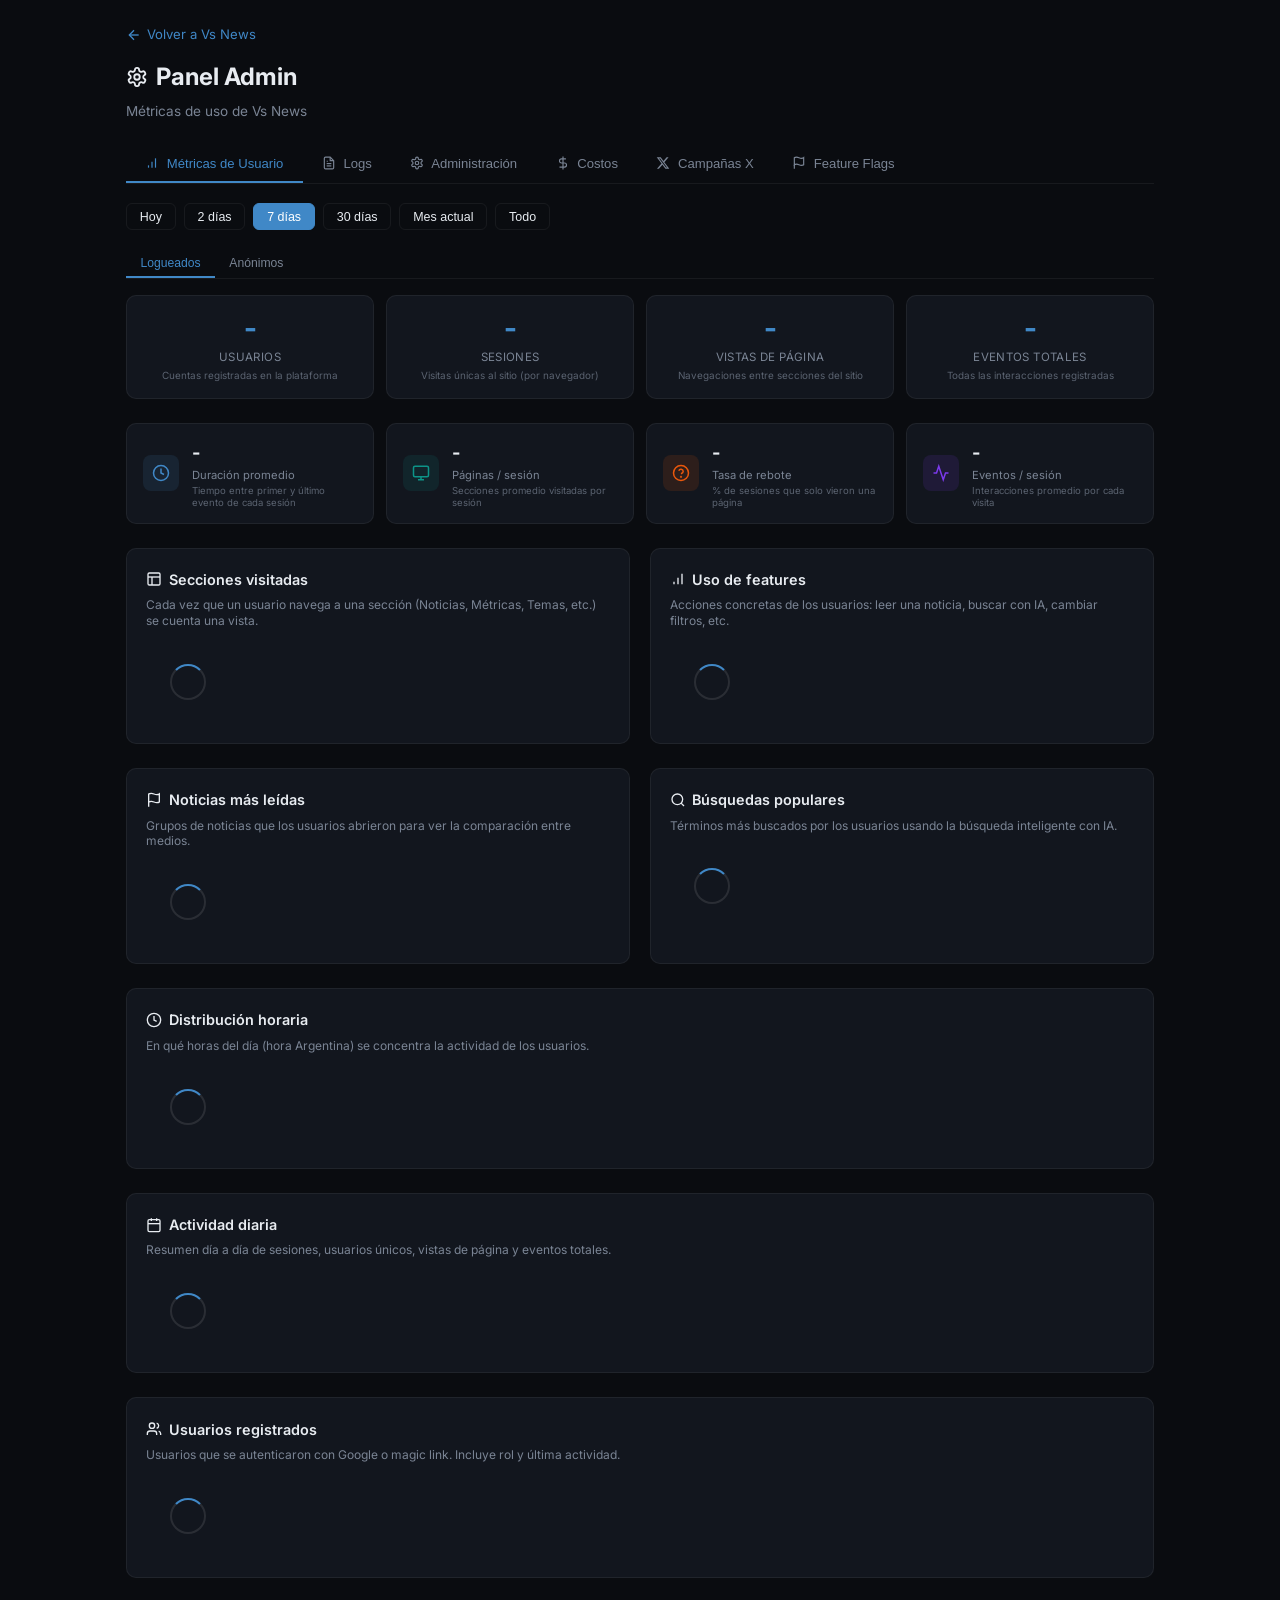
==== commit b5281165: "feat(admin): tab "Feature Flags" con toggle del hero search Nuevo módulo app/feature_flags.py con re" ====
--- a/static/admin.html
+++ b/static/admin.html
@@ -8,7 +8,7 @@
     <link rel="preconnect" href="https://fonts.googleapis.com">
     <link rel="preconnect" href="https://fonts.gstatic.com" crossorigin>
     <link href="https://fonts.googleapis.com/css2?family=Inter:wght@300;400;500;600;700;800&display=swap" rel="stylesheet">
-    <link rel="stylesheet" href="/static/css/styles.css?v=21">
+    <link rel="stylesheet" href="/static/css/styles.css?v=23">
     <style>
         .admin-wrap { max-width: 1060px; margin: 0 auto; padding: 1.5rem 1rem 3rem; }
         .admin-header { margin-bottom: 1.5rem; }
@@ -363,6 +363,19 @@
             border: 1px dashed var(--border); border-radius: 6px; padding: 0.4rem 0.6rem;
             margin-top: 0.4rem; line-height: 1.35;
         }
+
+        /* Feature flags list */
+        .ff-list { display: flex; flex-direction: column; gap: 0.6rem; }
+        .ff-row {
+            display: flex; align-items: flex-start; justify-content: space-between; gap: 1rem;
+            padding: 0.85rem 1rem; border: 1px solid var(--border); border-radius: 8px;
+            background: rgba(255,255,255,0.02);
+        }
+        .ff-row-info { flex: 1; min-width: 0; }
+        .ff-row-label { font-size: 0.88rem; font-weight: 600; color: var(--text); margin-bottom: 0.2rem; }
+        .ff-row-desc { font-size: 0.72rem; color: var(--text-dim); line-height: 1.4; }
+        .ff-row-toggle { flex-shrink: 0; padding-top: 0.1rem; }
+        .ff-row-saving { font-size: 0.68rem; color: var(--text-dim); margin-top: 0.3rem; }
     </style>
 </head>
 <body>
@@ -401,6 +414,10 @@
             <svg width="14" height="14" viewBox="0 0 24 24" fill="currentColor" style="vertical-align:-2px;margin-right:4px"><path d="M18.244 2.25h3.308l-7.227 8.26 8.502 11.24H16.17l-5.214-6.817L4.99 21.75H1.68l7.73-8.835L1.254 2.25H8.08l4.713 6.231zm-1.161 17.52h1.833L7.084 4.126H5.117z"/></svg>
             Campañas X
         </button>
+        <button class="admin-tab" data-tab="feature-flags">
+            <svg width="14" height="14" viewBox="0 0 24 24" fill="none" stroke="currentColor" stroke-width="2" style="vertical-align:-2px;margin-right:4px"><path d="M4 15s1-1 4-1 5 2 8 2 4-1 4-1V3s-1 1-4 1-5-2-8-2-4 1-4 1z"/><line x1="4" y1="22" x2="4" y2="15"/></svg>
+            Feature Flags
+        </button>
     </div>
 
     <!-- Date range filter -->
@@ -664,8 +681,8 @@
     <!-- AI KPIs -->
     <div class="admin-kpis" id="ai-kpis" style="grid-template-columns:repeat(auto-fit,minmax(130px,1fr))">
         <div class="admin-kpi"><div id="ai-kpi-calls" class="admin-kpi-value">-</div><div class="admin-kpi-label">Llamadas</div><div class="admin-kpi-desc">Total de llamadas a proveedores IA</div></div>
-        <div class="admin-kpi"><div id="ai-kpi-cost" class="admin-kpi-value">-</div><div class="admin-kpi-label">Costo (USD)</div><div class="admin-kpi-desc">Costo total en el período</div></div>
-        <div class="admin-kpi"><div id="ai-kpi-projection" class="admin-kpi-value" style="color:#0d9488">-</div><div class="admin-kpi-label">Proyección mes</div><div class="admin-kpi-desc">Estimado a fin de mes al ritmo actual</div></div>
+        <div class="admin-kpi"><div id="ai-kpi-cost" class="admin-kpi-value">-</div><div class="admin-kpi-label">Costo (USD)</div><div id="ai-kpi-cost-sub" class="admin-kpi-sub"></div><div class="admin-kpi-desc">Total IA + infra del período</div></div>
+        <div class="admin-kpi"><div id="ai-kpi-projection" class="admin-kpi-value" style="color:#0d9488">-</div><div class="admin-kpi-label">Proyección mes</div><div id="ai-kpi-projection-sub" class="admin-kpi-sub"></div><div class="admin-kpi-desc">IA al ritmo actual + infra mensual estimada</div></div>
         <div class="admin-kpi"><div id="ai-kpi-tokens-in" class="admin-kpi-value">-</div><div class="admin-kpi-label">Tokens entrada</div><div class="admin-kpi-desc">Total de tokens de input enviados</div></div>
         <div class="admin-kpi"><div id="ai-kpi-tokens-out" class="admin-kpi-value">-</div><div class="admin-kpi-label">Tokens salida</div><div class="admin-kpi-desc">Total de tokens de output recibidos</div></div>
     </div>
@@ -761,9 +778,21 @@
                 <svg viewBox="0 0 24 24" fill="none" stroke="currentColor" stroke-width="2"><path d="M3 3v18h18"/><path d="M7 14l4-4 4 4 5-5"/></svg>
                 Límites de proveedores IA
             </h3>
-            <p class="admin-card-desc">Cupos publicados por cada proveedor (RPM/TPM/RPD/TPD) y presupuesto en USD/mes (con cap diario auto-ajustado en base a lo que ya gastaste). Si un proveedor supera su cupo, el sistema salta al siguiente de la cadena en lugar de devolver error. Vacío = sin límite.</p>
+            <p class="admin-card-desc">Cupos publicados por cada proveedor (RPM/TPM/RPD/TPD) y presupuesto en USD/mes (con cap diario auto-ajustado en base a lo que ya gastaste). Si un proveedor supera su cupo, el sistema salta al siguiente de la cadena en lugar de devolver error. Vacío = sin límite. El botón <b>Actualizar valores</b> abre la página oficial de pricing del proveedor para chequear si cambiaron los precios — el costo se calcula como <code>(input_tokens × in_$/1M + output_tokens × out_$/1M) / 1.000.000</code>.</p>
             <div id="ai-budget-global-wrap" style="margin-bottom:1rem"><div class="admin-loading"><div class="spinner"></div></div></div>
             <div id="ai-limits-wrap"><div class="admin-loading"><div class="spinner"></div></div></div>
+        </div>
+    </div>
+
+    <!-- Railway infra spend cap -->
+    <div class="admin-section">
+        <div class="admin-card">
+            <h3>
+                <svg viewBox="0 0 24 24" fill="none" stroke="currentColor" stroke-width="2"><path d="M21 16V8a2 2 0 0 0-1-1.73l-7-4a2 2 0 0 0-2 0l-7 4A2 2 0 0 0 3 8v8a2 2 0 0 0 1 1.73l7 4a2 2 0 0 0 2 0l7-4A2 2 0 0 0 21 16z"/><polyline points="3.27 6.96 12 12.01 20.73 6.96"/><line x1="12" y1="22.08" x2="12" y2="12"/></svg>
+                Límite de gasto USD (Railway)
+            </h3>
+            <p class="admin-card-desc">Tope diario y mensual del costo total estimado de Railway (todos los servicios juntos). Si se supera, las llamadas a <b>Ollama</b> se bloquean y la cadena cae al próximo proveedor (Gemini/Groq), porque Ollama es lo único que corre sobre Railway. Los proveedores cloud no se ven afectados. Vacío = sin límite. El cálculo "hoy" usa <code>último snapshot − último snapshot de ayer</code>; si todavía no hay historia previa al día actual, cae a usar el primer snapshot del día como baseline (en ese caso se necesitan 2 snapshots dentro del día).</p>
+            <div id="infra-limits-wrap"><div class="admin-loading"><div class="spinner"></div></div></div>
         </div>
     </div>
 
@@ -910,10 +939,26 @@
 
     </div><!-- /panel-x -->
 
+    <!-- ═══ FEATURE FLAGS TAB ═══ -->
+    <div class="admin-tab-panel" id="panel-feature-flags">
+
+    <div class="admin-section">
+        <div class="admin-card">
+            <h3>
+                <svg viewBox="0 0 24 24" fill="none" stroke="currentColor" stroke-width="2"><path d="M4 15s1-1 4-1 5 2 8 2 4-1 4-1V3s-1 1-4 1-5-2-8-2-4 1-4 1z"/><line x1="4" y1="22" x2="4" y2="15"/></svg>
+                Feature Flags
+            </h3>
+            <p class="admin-card-desc">Habilitá o deshabilitá funcionalidades visibles para los usuarios. Los cambios se propagan en menos de 30 segundos a todos los workers.</p>
+            <div id="feature-flags-wrap"><div class="admin-loading"><div class="spinner"></div></div></div>
+        </div>
+    </div>
+
+    </div><!-- /panel-feature-flags -->
+
     <!-- Invocation detail modal -->
     <div id="admin-modal-host"></div>
 </div>
 
-<script src="/static/js/admin.js?v=14"></script>
+<script src="/static/js/admin.js?v=19"></script>
 </body>
 </html>
--- a/static/css/styles.css
+++ b/static/css/styles.css
@@ -3121,3 +3121,64 @@
     .search-paywall-subtitle { font-size: 0.8rem; }
     .news-grid-paywall { min-height: 460px; }
 }
+
+/* ── Feature flag: hero_search OFF ──────────────────────────────────────
+ * Cuando el flag está deshabilitado el JS agrega body.ff-hero-search-off.
+ * Ocultamos el bloque título+input y forzamos los chips de Temas del día
+ * visibles en desktop (en mobile ya se muestran por @media pointer: coarse,
+ * estos selectores son no-op en ese breakpoint).
+ */
+body.ff-hero-search-off #hero-search-bar { display: none; }
+
+body.ff-hero-search-off .topics-chips:not([hidden]) {
+    display: flex;
+    gap: 0.45rem;
+    overflow-x: auto;
+    -webkit-overflow-scrolling: touch;
+    scrollbar-width: none;
+    padding: 0.15rem 0.25rem;
+    max-width: 540px;
+    margin: 0 auto 1rem;
+    justify-content: center;
+    flex-wrap: wrap;
+}
+body.ff-hero-search-off .topics-chips::-webkit-scrollbar { display: none; }
+
+body.ff-hero-search-off .topics-chips .topic-chip {
+    flex-shrink: 0;
+    display: inline-flex;
+    align-items: center;
+    gap: 0.3rem;
+    padding: 0.4rem 0.75rem;
+    background: var(--bg-glass);
+    border: 1px solid var(--border-hi);
+    border-radius: 999px;
+    font-size: 0.78rem;
+    color: var(--text);
+    cursor: pointer;
+    transition: background 0.15s, border-color 0.15s;
+}
+body.ff-hero-search-off .topics-chips .topic-chip:hover,
+body.ff-hero-search-off .topics-chips .topic-chip:active {
+    background: rgba(64,136,199,0.12);
+    border-color: rgba(64,136,199,0.3);
+}
+body.ff-hero-search-off .topics-chips .topic-chip-emoji {
+    font-size: 0.9rem;
+    line-height: 1;
+}
+body.ff-hero-search-off .topics-chips .topic-chip-loading {
+    display: flex;
+    align-items: center;
+    gap: 0.35rem;
+    padding: 0.4rem 0.75rem;
+    font-size: 0.72rem;
+    color: var(--text-dim);
+    white-space: nowrap;
+}
+body.ff-hero-search-off .topics-chips .topic-chip-cached {
+    font-size: 0.6rem;
+    color: var(--green, #4ade80);
+    opacity: 0.4;
+    margin-left: 0.1rem;
+}
